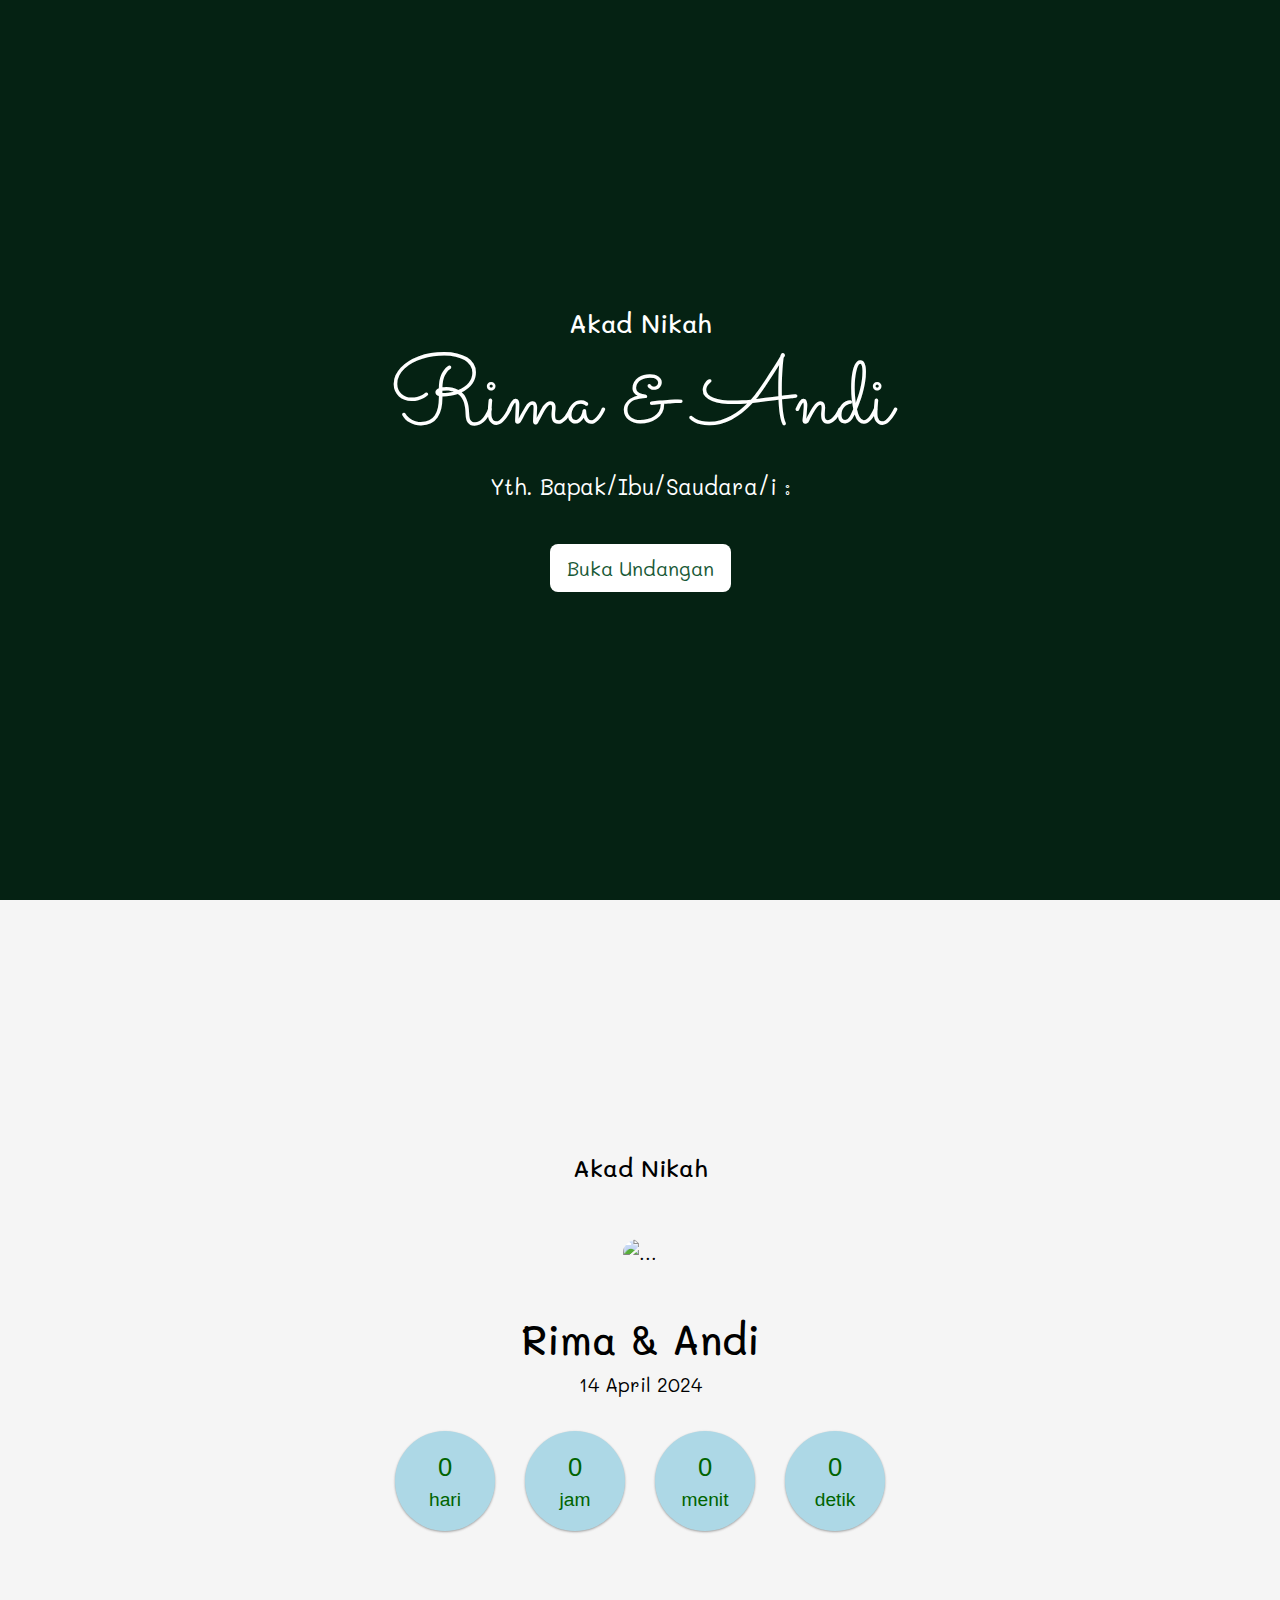
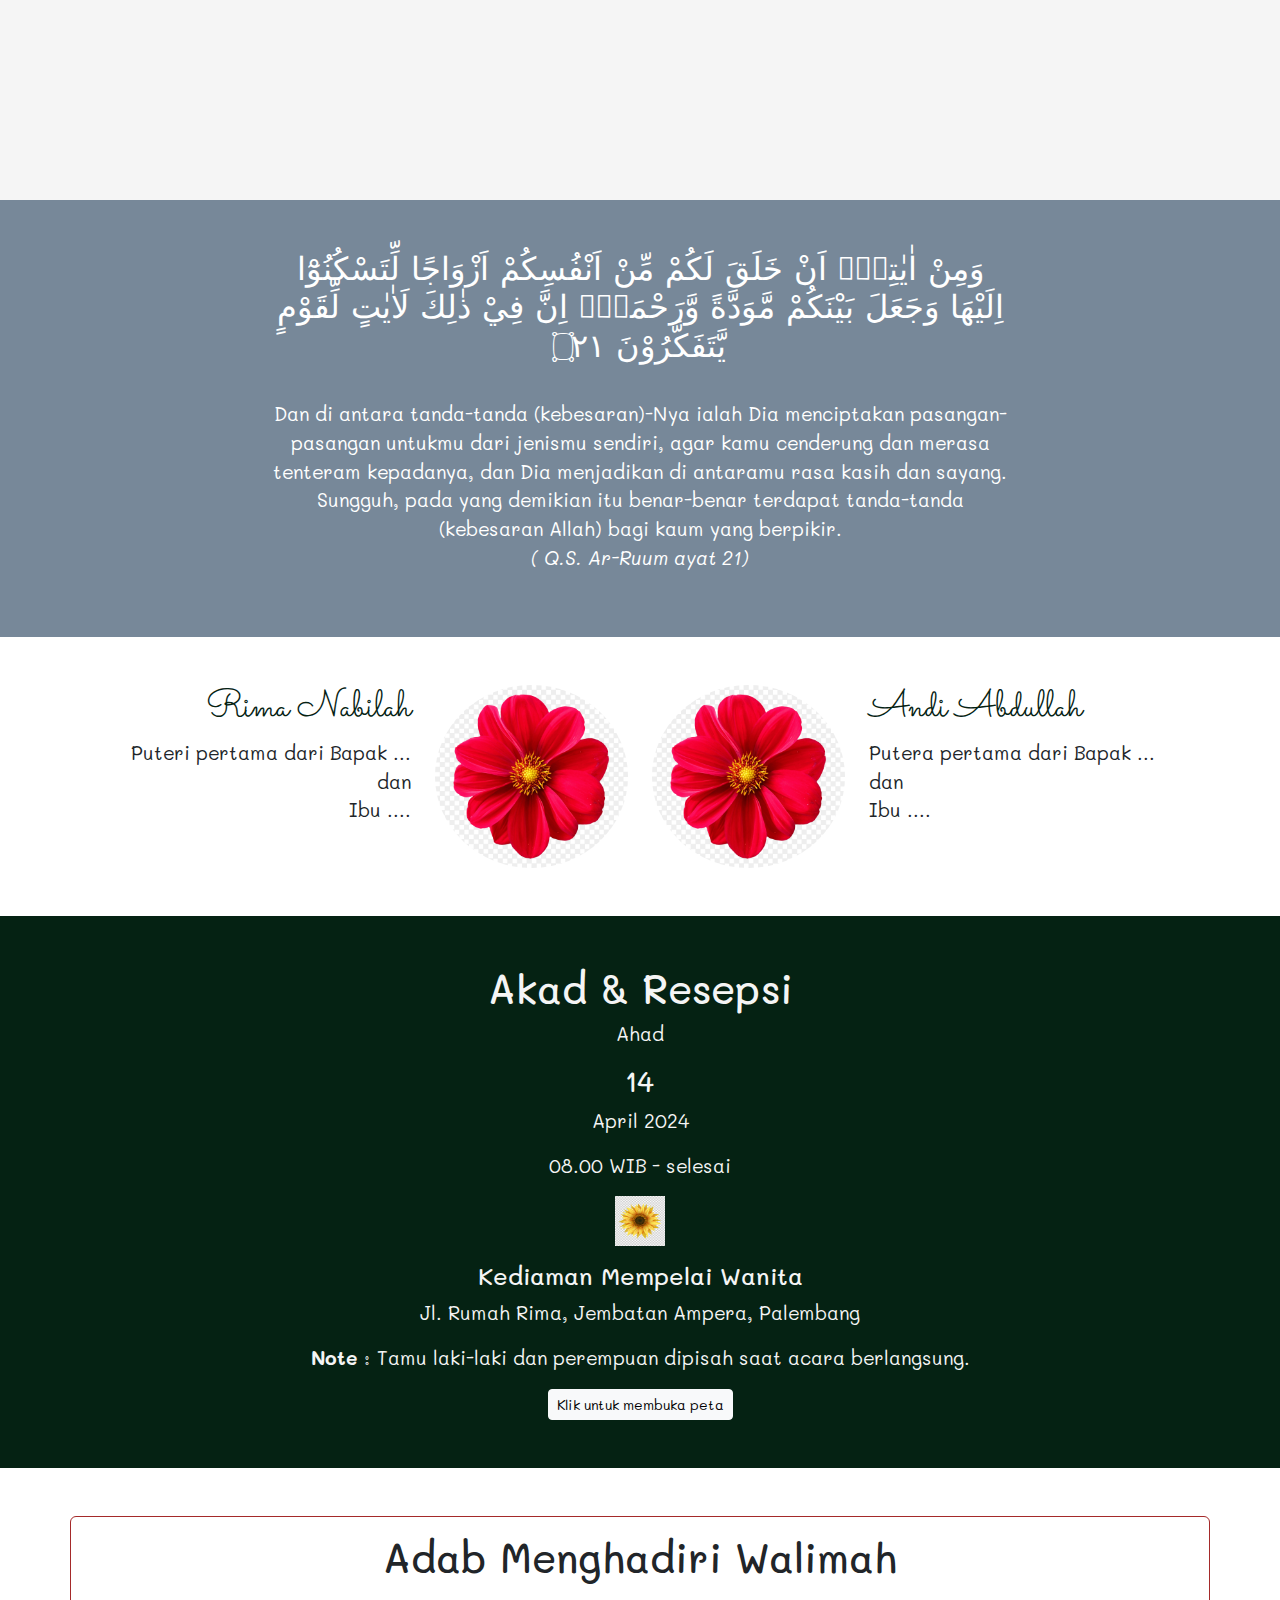
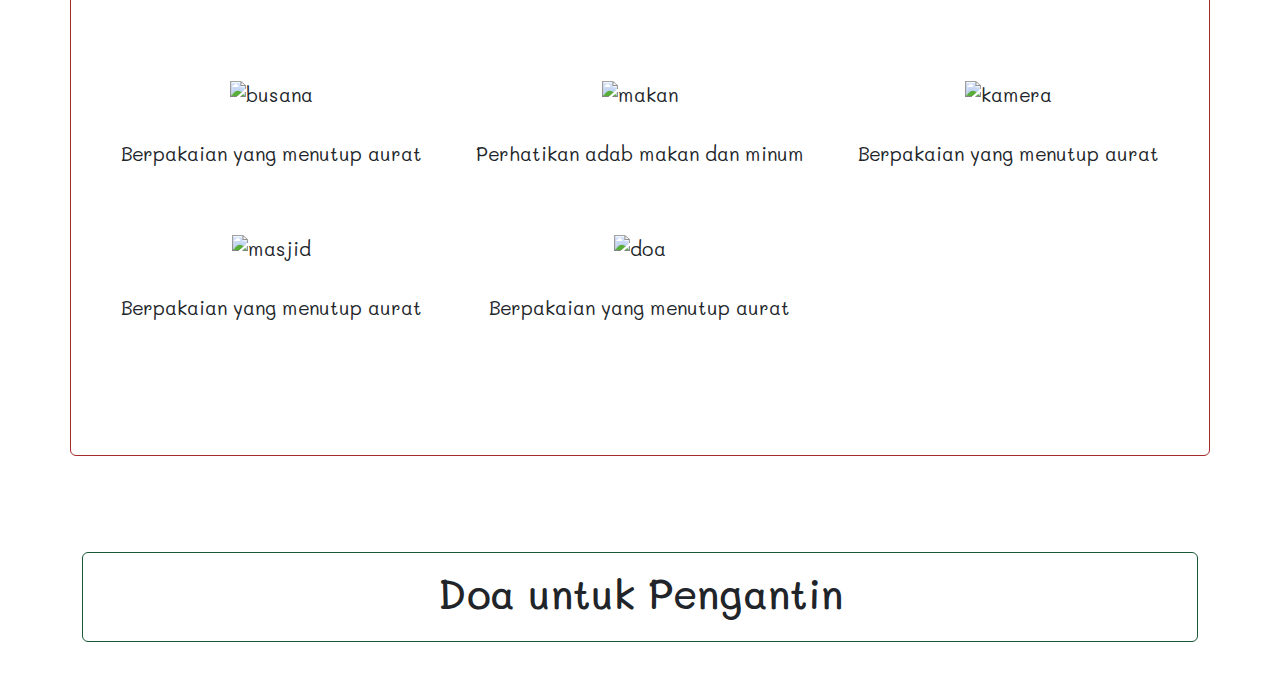
==== white/index.html @ 4a7c917d "add white" ====
<!DOCTYPE html>
<html lang="en">
  <head>
    <meta charset="utf-8" />
    <meta name="viewport" content="width=device-width, initial-scale=1" />
    <title>Akad Rima & Andi</title>
    <link href="https://cdn.jsdelivr.net/npm/bootstrap@5.3.3/dist/css/bootstrap.min.css" rel="stylesheet" integrity="sha384-QWTKZyjpPEjISv5WaRU9OFeRpok6YctnYmDr5pNlyT2bRjXh0JMhjY6hW+ALEwIH" crossorigin="anonymous" />
    <link rel="preconnect" href="https://fonts.googleapis.com" />
    <link rel="preconnect" href="https://fonts.gstatic.com" crossorigin />
    <link
      href="https://fonts.googleapis.com/css2?family=Amiri:ital,wght@0,400;0,700;1,400;1,700&family=Mali:ital,wght@0,200;0,300;0,400;0,500;0,600;0,700;1,200;1,300;1,400;1,500;1,600;1,700&family=Sacramento&family=UnifrakturMaguntia&display=swap"
      rel="stylesheet"
    />
    <link rel="stylesheet" href="countdown/simplyCountdown.theme.default.css" />
    <script src="countdown/simplyCountdown.min.js"></script>
    <!-- Boostrap Icon -->
    <link rel="stylesheet" href="https://cdn.jsdelivr.net/npm/bootstrap-icons@1.11.3/font/bootstrap-icons.min.css" />
    <link rel="stylesheet" href="style.css" />
  </head>

  <body>
    <section id="hero" class="hero w-100 h-100 p-3 mx-auto text-center d-flex justify-content-center align-items-center text-white">
      <main>
        <h4>Akad Nikah</h4>
        <h1>Rima & Andi</h1>
        <p>Yth. Bapak/Ibu/Saudara/i :</p>
        <h5 id="to"></h5>
        <a href="#" class="btn btn-lg mt-4">Buka Undangan</a>
      </main>
    </section>

    <section id="satu" class="satu w-100 h-100 p-3 mx-auto text-center d-flex justify-content-center align-items-center text-black">
      <main>
        <h4>Akad Nikah</h4>
        <img class="img-fluid rounded-circle mt-5 mb-5" src="https://dummyimage.com/150x150/6c757d/dee2e6.jpg" alt="..." />
        <h1>Rima & Andi</h1>
        <p>14 April 2024</p>
        <div class="simply-countdown"></div>
      </main>
    </section>

    <section id="dua" class="dua">
      <div class="container">
        <div class="row justify-content-center">
          <div class="col-md-8 mt-5 mb-5 text-center">
            <h2>
              وَمِنْ اٰيٰتِهٖٓ اَنْ خَلَقَ لَكُمْ مِّنْ اَنْفُسِكُمْ اَزْوَاجًا لِّتَسْكُنُوْٓا اِلَيْهَا وَجَعَلَ بَيْنَكُمْ مَّوَدَّةً وَّرَحْمَةًۗ اِنَّ فِيْ ذٰلِكَ لَاٰيٰتٍ لِّقَوْمٍ يَّتَفَكَّرُوْنَ ۝٢١
            </h2>
            <br />
            <p>
              Dan di antara tanda-tanda (kebesaran)-Nya ialah Dia menciptakan pasangan-pasangan untukmu dari jenismu sendiri, agar kamu cenderung dan merasa tenteram kepadanya, dan Dia menjadikan di antaramu rasa kasih dan sayang. Sungguh,
              pada yang demikian itu benar-benar terdapat tanda-tanda (kebesaran Allah) bagi kaum yang berpikir.
              <br />
              <i>( Q.S. Ar-Ruum ayat 21)</i>
            </p>
          </div>
        </div>
      </div>
    </section>

    <section id="tiga" class="tiga">
      <div class="row couple mt-5 mb-5">
        <div class="col-lg-6">
          <div class="row">
            <div class="col-8 text-end">
              <h3>Rima Nabilah</h3>
              <p>
                Puteri pertama dari Bapak ... <br />
                dan <br />
                Ibu ....
              </p>
            </div>
            <div class="col-4">
              <!-- ukuran foto 400x400px -->
              <img src="assets/Rima.png" alt="Rima" class="img-responsive rounded-circle" width="50px" />
            </div>
          </div>
        </div>
        <!-- <span class="heart"><i class="bi bi-suit-heart-fill"></i></span> -->
        <div class="col-lg-6">
          <div class="row">
            <div class="col-4">
              <!-- ukuran foto 400x400px -->
              <img src="assets/Rima.png" alt="Rima" class="img-responsive rounded-circle" width="50px" />
            </div>
            <div class="col-8">
              <h3>Andi Abdullah</h3>
              <p>
                Putera pertama dari Bapak ... <br />
                dan <br />
                Ibu ....
              </p>
            </div>
          </div>
        </div>
      </div>
    </section>

    <section id="empat" class="empat">
      <div class="container">
        <div class="row justify-content-center">
          <div class="col-md-8 col-10 text-center mt-5 mb-5">
            <h1>Akad & Resepsi</h1>
            <p>Ahad</p>
            <h3>14</h3>
            <p>April 2024</p>
            <p>08.00 WIB - selesai</p>
            <div class="mt-3 mb-3">
              <img src="assets/Andi.jpeg" alt="" width="50px" height="50px" />
            </div>
            <h4>Kediaman Mempelai Wanita</h4>
            <p>Jl. Rumah Rima, Jembatan Ampera, Palembang</p>
            <p id="note"><b>Note</b> : Tamu laki-laki dan perempuan dipisah saat acara berlangsung.</p>
            <a
              href="https://www.google.com/maps/place/Jemb.+Ampera,+Kota+Palembang,+Sumatera+Selatan/@-2.991774,104.7637565,18z/data=!4m6!3m5!1s0x2e3b76034b851401:0x9b68f8209694f926!8m2!3d-2.9917158!4d104.7635411!16s%2Fm%2F0g55qq2?source=lnms"
              target="_blank"
              class="btn btn-light btn-sm"
              >Klik untuk membuka peta</a
            >
          </div>
        </div>
      </div>
    </section>

    <section id="lima" class="lima">
      <div class="container">
        <div class="row justify-content-center">
          <div class="card text-center mt-5 mb-5">
            <div class="card-body">
              <h1 class="card-title">Adab Menghadiri Walimah</h1>
              <div id="adab" class="adab row">
                <div class="busana col-lg-4">
                  <img src="https://diinvait.com/wp-content/uploads/2022/01/icon-busana1.png" alt="busana" />
                  <p>Berpakaian yang menutup aurat</p>
                </div>
                <div class="makan col-lg-4">
                  <img src="https://diinvait.com/wp-content/uploads/2022/01/icon-makan1.png" alt="makan" />
                  <p>Perhatikan adab makan dan minum</p>
                </div>
                <div class="kamera col-lg-4">
                  <img src="https://diinvait.com/wp-content/uploads/2022/01/icon-kamera1.png" alt="kamera" />
                  <p>Berpakaian yang menutup aurat</p>
                </div>
                <div class="masjid col-lg-4">
                  <img src="https://diinvait.com/wp-content/uploads/2022/01/icon-masjid1.png" alt="masjid" />
                  <p>Berpakaian yang menutup aurat</p>
                </div>
                <div class="doa col-lg-4">
                  <img src="https://diinvait.com/wp-content/uploads/2022/01/icon-doa1.png" alt="doa" />
                  <p>Berpakaian yang menutup aurat</p>
                </div>
              </div>
            </div>
          </div>
        </div>
      </div>
    </section>

    <section id="enam" class="enam">
      <div class="container">
        <div class="container">
          <div class="row justify-content-center">
            <div class="card text-center mt-5 mb-5">
              <div class="card-body">
                <h1 class="card-title">Doa untuk Pengantin</h1>
                
                </div>
              </div>
            </div>
          </div>
        </div>
      </div>
    </section>

    <script src="https://cdn.jsdelivr.net/npm/bootstrap@5.3.3/dist/js/bootstrap.bundle.min.js" integrity="sha384-YvpcrYf0tY3lHB60NNkmXc5s9fDVZLESaAA55NDzOxhy9GkcIdslK1eN7N6jIeHz" crossorigin="anonymous"></script>
    <script>
      simplyCountdown(".simply-countdown", {
        year: 2024, // required
        month: 4, // required
        day: 14, // required
        hours: 8, // Default is 0 [0-23] integer
        minutes: 0, // Default is 0 [0-59] integer
        seconds: 0, // Default is 0 [0-59] integer
        words: {
          //words displayed into the countdown
          days: { singular: " hari", plural: "hari" },
          hours: { singular: " jam", plural: "jam" },
          minutes: { singular: " menit", plural: "menit" },
          seconds: { singular: " detik", plural: "detik" },
        },
      });
    </script>
    <script src="scripts.js"></script>
  </body>
</html>
---- white/countdown/simplyCountdown.theme.default.css ----
.simply-countdown {
  overflow: hidden;
  display: table;
  font-family: "Arial", sans-serif;
  margin: auto;
}
.simply-countdown > .simply-section {
  width: 50px;
  height: 50px;
  padding: 50px;
  display: flex;
  align-items: center;
  justify-content: center;
  float: left;
  margin: 15px;
  background: lightblue;
  box-shadow: 0 1px 3px rgba(0, 0, 0, 0.12), 0 1px 2px rgba(0, 0, 0, 0.24);
  border-radius: 50%;
}
.simply-countdown > .simply-section .simply-amount,
.simply-countdown > .simply-section .simply-word {
  display: block;
  text-align: center;
  color: darkgreen;
}

.simply-countdown > .simply-section .simply-amount {
  font-size: 1.6rem;
}
---- white/style.css ----
:root {
  --white: #fff;
  --green: #195936;
  --semi-black: #052213;
  --shadow: 0 2px 2px rgb(0, 0, 0/0.5);
}

body {
  font-size: 1.2rem;
  font-family: "Mali", sans-serif;
}

.hero {
  min-height: 100vh;
  background-color: var(--semi-black);
}

.hero h4 {
  font-size: 1.6rem;
}

.hero h1 {
  font-family: "Sacramento", cursive;
  font-size: 6rem;
}

.hero p {
  font-size: 1.4rem;
}

.hero a {
  color: var(--green);
  background-color: white;
}

.hero a:hover {
  background-color: var(--green);
  color: white;
}

/* section */

.satu {
  min-height: 100vh;
  background-color: whitesmoke;
}

.dua {
  background-image: none;
  background-color: lightslategray;
  color: var(--white);
}

.tiga .couple {
  margin-top: 100px;
}

.tiga h3 {
  font-family: "Sacramento";
  font-size: 2.4rem;
  color: #052213;
}

.tiga .couple img {
  width: 100%;
}

.tiga .heart {
  width: 50px;
  height: 50px;
  display: flex;
}

.tiga .heart i {
  margin: auto;
}

.empat {
  background-color: #052213;
  color: whitesmoke;
}

.lima .card {
  border: 1px solid brown;
}

.lima .adab {
  font-size: 1.2rem;
  margin-top: 50px;
  margin-bottom: 100px;
}
.lima img {
  width: 100px;
  margin-top: 50px;
  margin-bottom: 30px;
}

.enam .card {
  border: 1px solid var(--green);
}
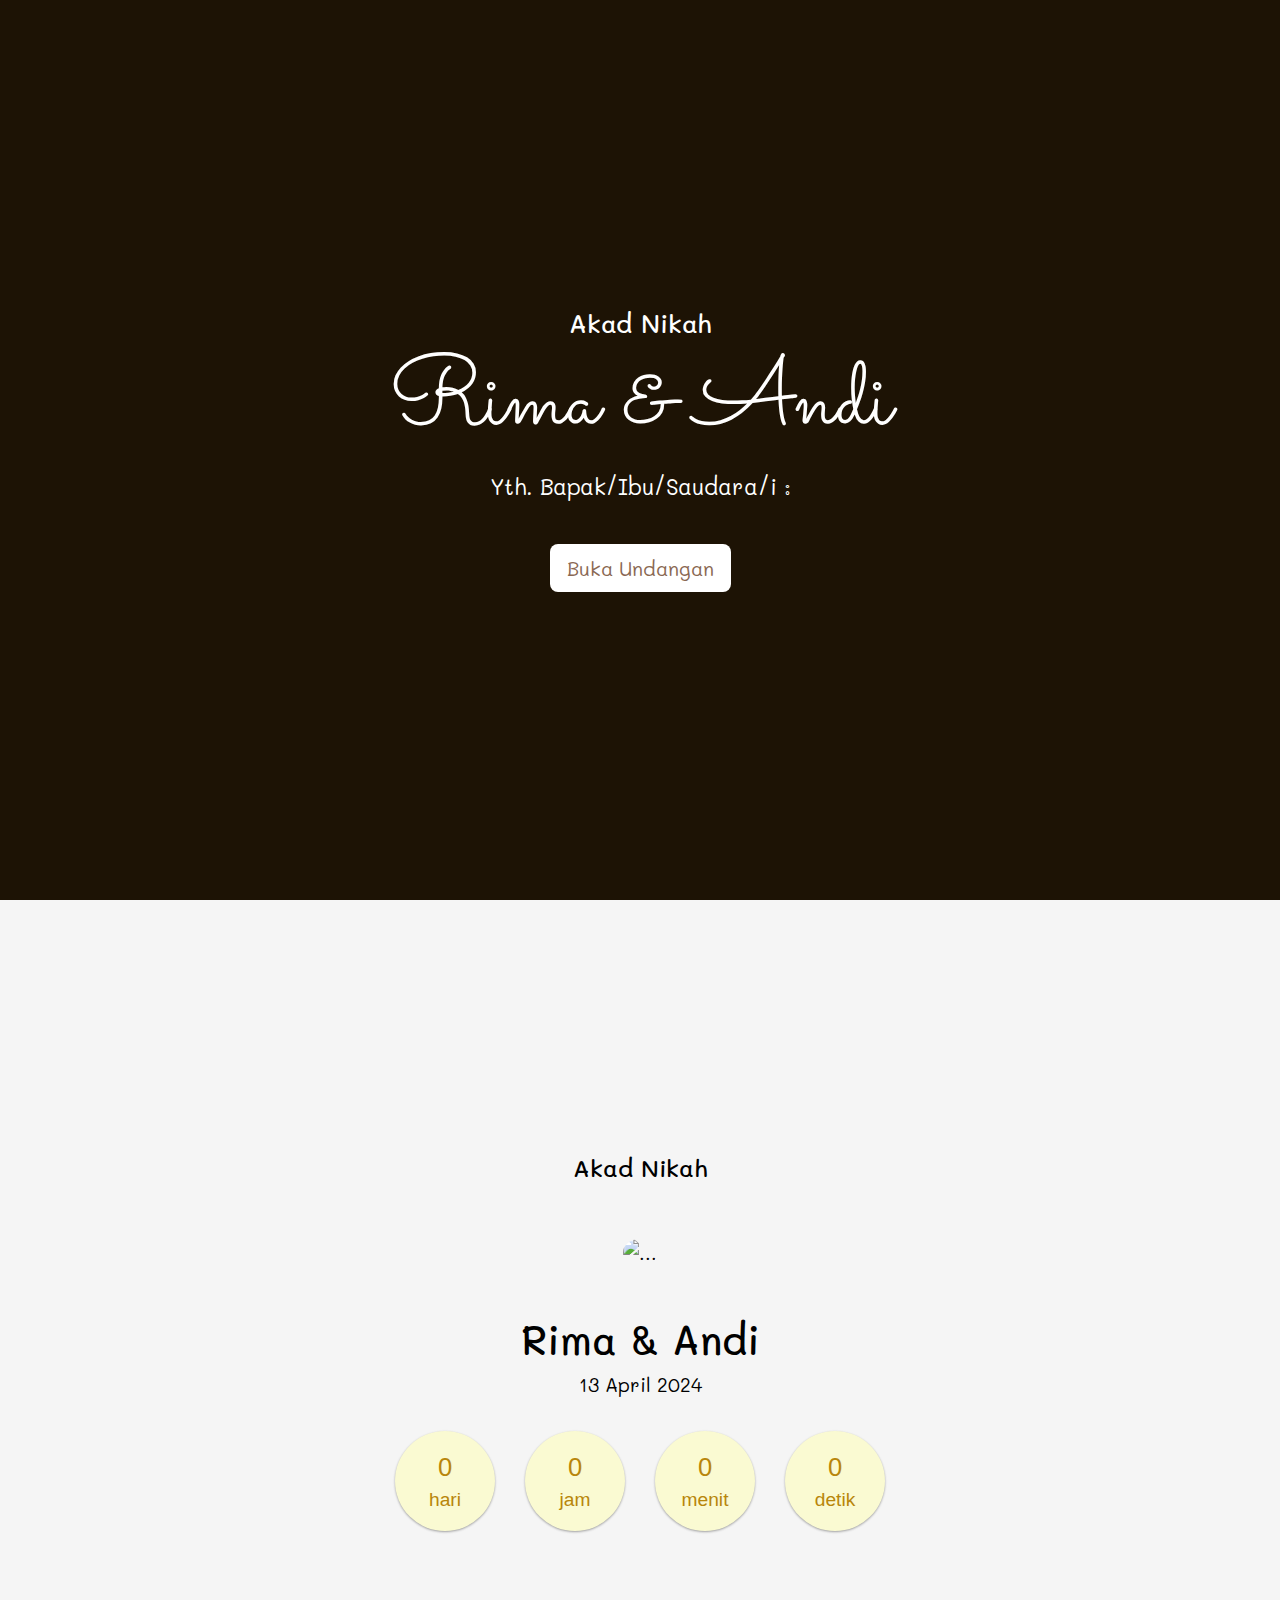
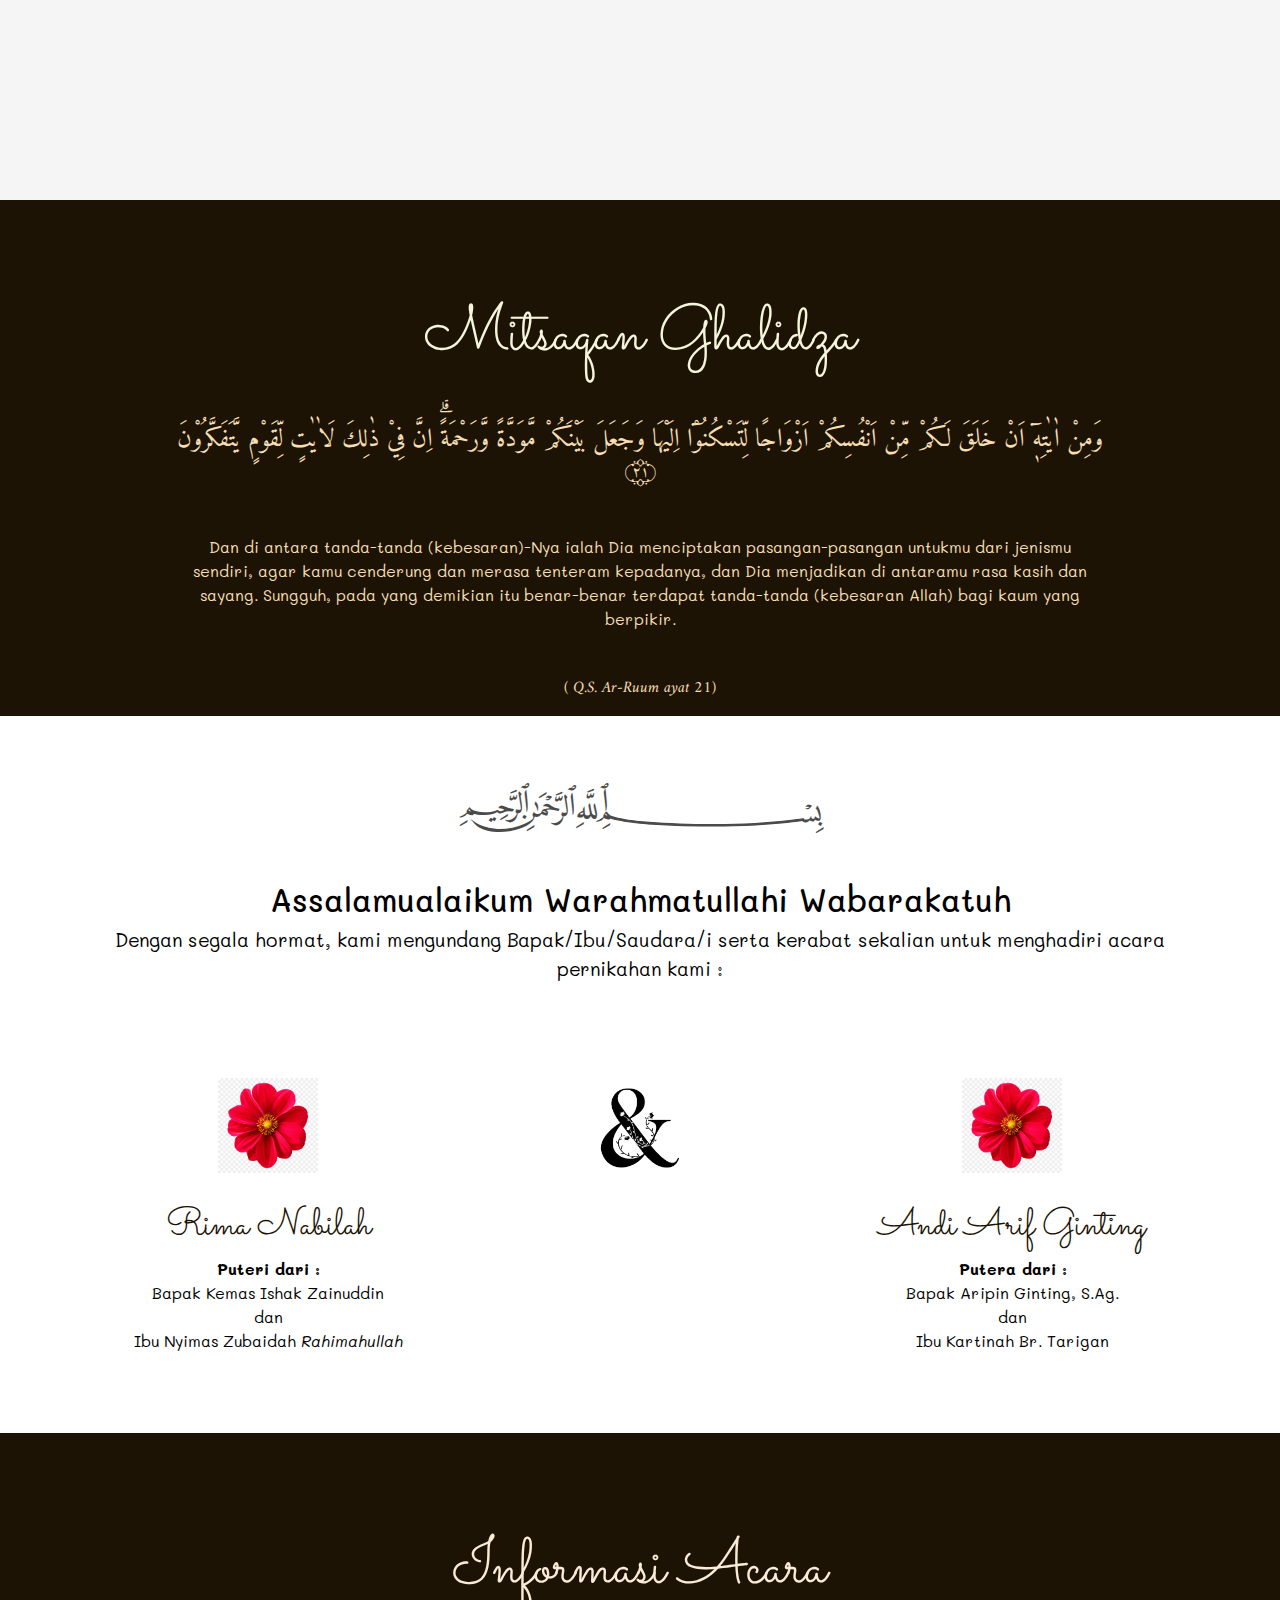
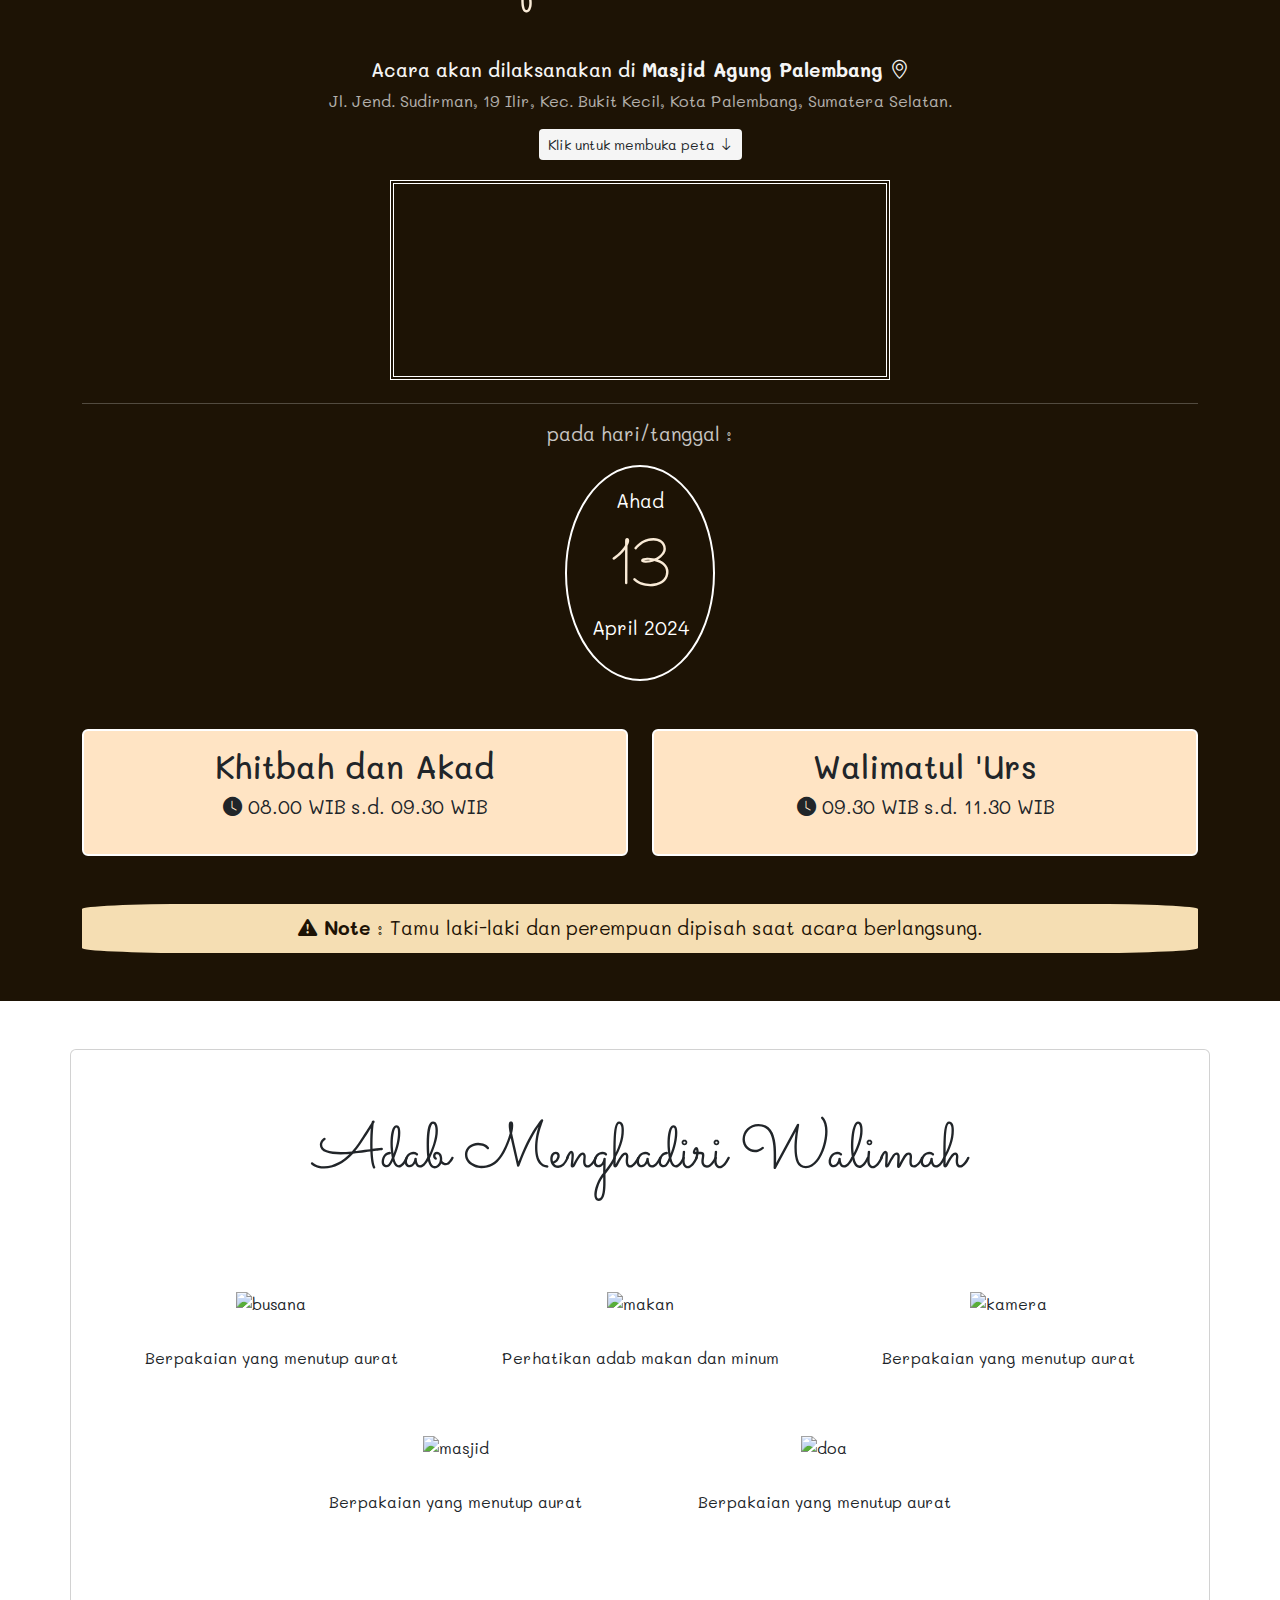
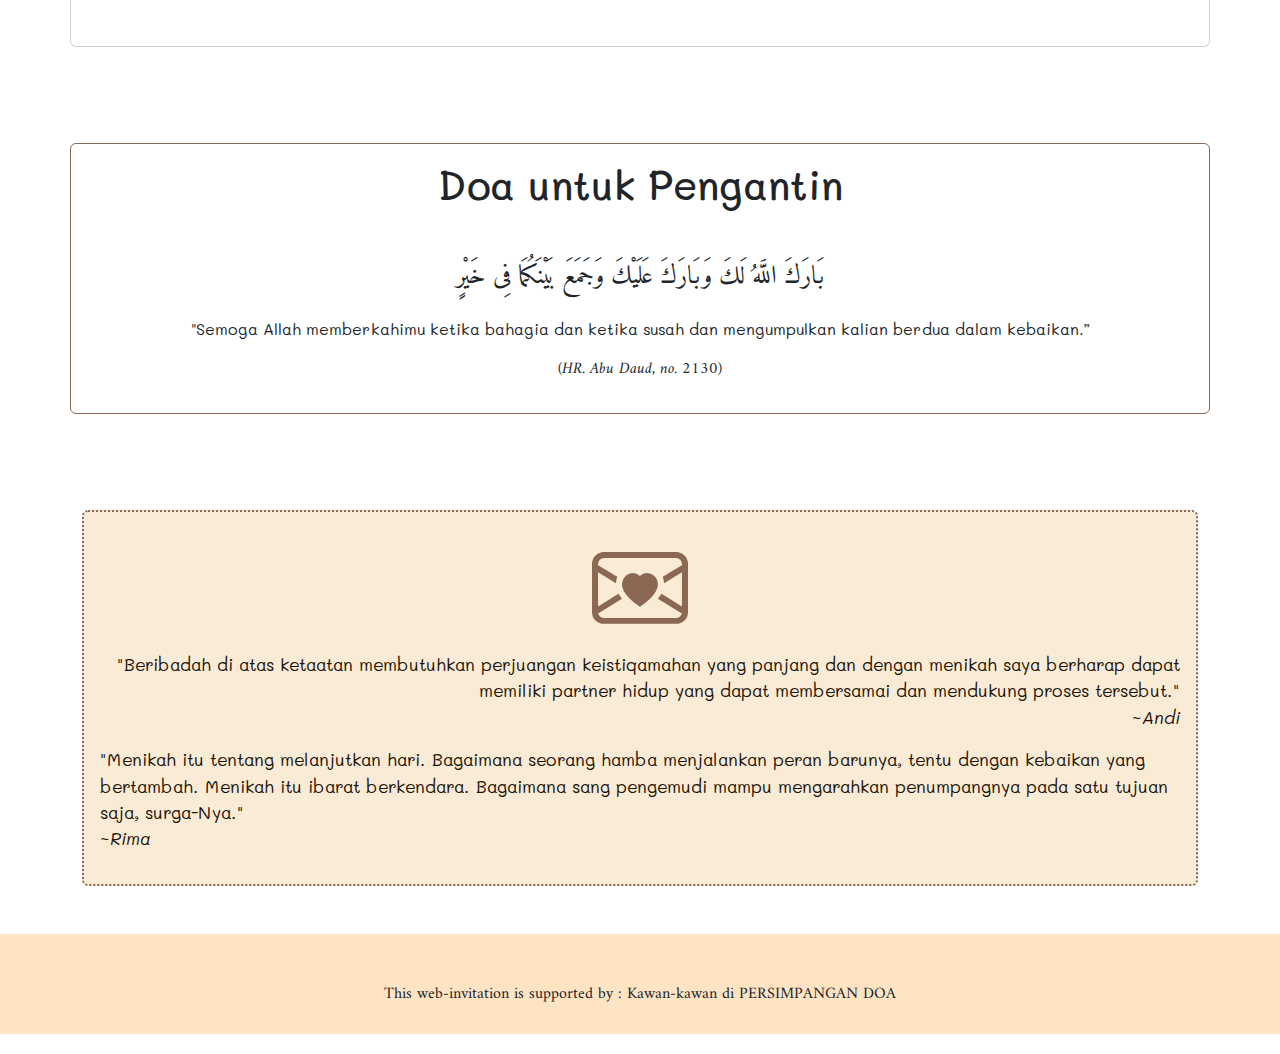
==== commit fbaa9503: "update folder white" ====
--- a/white/index.html
+++ b/white/index.html
@@ -25,7 +25,7 @@
         <h1>Rima & Andi</h1>
         <p>Yth. Bapak/Ibu/Saudara/i :</p>
         <h5 id="to"></h5>
-        <a href="#" class="btn btn-lg mt-4">Buka Undangan</a>
+        <a onclick="display:none;" class="btn btn-lg mt-4">Buka Undangan</a>
       </main>
     </section>
 
@@ -34,7 +34,7 @@
         <h4>Akad Nikah</h4>
         <img class="img-fluid rounded-circle mt-5 mb-5" src="https://dummyimage.com/150x150/6c757d/dee2e6.jpg" alt="..." />
         <h1>Rima & Andi</h1>
-        <p>14 April 2024</p>
+        <p>13 April 2024</p>
         <div class="simply-countdown"></div>
       </main>
     </section>
@@ -42,54 +42,54 @@
     <section id="dua" class="dua">
       <div class="container">
         <div class="row justify-content-center">
-          <div class="col-md-8 mt-5 mb-5 text-center">
-            <h2>
+          <div class="col-md-10 text-center mt-5">
+            <h1>Mitsaqan Ghalidza</h1>
+            <h2 class="arab">
               وَمِنْ اٰيٰتِهٖٓ اَنْ خَلَقَ لَكُمْ مِّنْ اَنْفُسِكُمْ اَزْوَاجًا لِّتَسْكُنُوْٓا اِلَيْهَا وَجَعَلَ بَيْنَكُمْ مَّوَدَّةً وَّرَحْمَةًۗ اِنَّ فِيْ ذٰلِكَ لَاٰيٰتٍ لِّقَوْمٍ يَّتَفَكَّرُوْنَ ۝٢١
             </h2>
             <br />
-            <p>
+            <p class="arti">
               Dan di antara tanda-tanda (kebesaran)-Nya ialah Dia menciptakan pasangan-pasangan untukmu dari jenismu sendiri, agar kamu cenderung dan merasa tenteram kepadanya, dan Dia menjadikan di antaramu rasa kasih dan sayang. Sungguh,
               pada yang demikian itu benar-benar terdapat tanda-tanda (kebesaran Allah) bagi kaum yang berpikir.
+            </p>
               <br />
-              <i>( Q.S. Ar-Ruum ayat 21)</i>
-            </p>
-          </div>
-        </div>
-      </div>
-    </section>
-
-    <section id="tiga" class="tiga">
-      <div class="row couple mt-5 mb-5">
-        <div class="col-lg-6">
-          <div class="row">
-            <div class="col-8 text-end">
-              <h3>Rima Nabilah</h3>
-              <p>
-                Puteri pertama dari Bapak ... <br />
-                dan <br />
-                Ibu ....
-              </p>
-            </div>
-            <div class="col-4">
-              <!-- ukuran foto 400x400px -->
-              <img src="assets/Rima.png" alt="Rima" class="img-responsive rounded-circle" width="50px" />
-            </div>
-          </div>
-        </div>
-        <!-- <span class="heart"><i class="bi bi-suit-heart-fill"></i></span> -->
-        <div class="col-lg-6">
-          <div class="row">
-            <div class="col-4">
-              <!-- ukuran foto 400x400px -->
-              <img src="assets/Rima.png" alt="Rima" class="img-responsive rounded-circle" width="50px" />
-            </div>
-            <div class="col-8">
-              <h3>Andi Abdullah</h3>
-              <p>
-                Putera pertama dari Bapak ... <br />
-                dan <br />
-                Ibu ....
-              </p>
+              <p class="ref">( Q.S. Ar-Ruum ayat 21)</p>
+          </div>
+        </div>
+      </div>
+    </section>
+
+    <section id="tiga" class="tiga w-100 h-100 p-3 mx-auto text-center d-flex justify-content-center align-items-center text-black">
+      <div class="container">
+        <div class="row justify-content-center">
+          <div class="col-md-12 col-10">
+            <div class="bismillah">
+              ﷽
+            </div>
+            <h2>Assalamualaikum Warahmatullahi Wabarakatuh</h2>
+            <p>Dengan segala hormat, kami mengundang Bapak/Ibu/Saudara/i serta kerabat sekalian untuk menghadiri acara pernikahan kami : </p>
+
+          </div>
+        <div class="row couple mt-5 mb-5 text-center">
+              <div class="col-md-4 col-12">
+                <img src="assets/Rima.png" alt="Rima" class="img-responsive" />
+                <!-- ukuran foto 400x400px -->
+                <h3>Rima Nabilah</h3>
+                <p class="parents">
+                  <b>Puteri dari :</b><br> Bapak Kemas Ishak Zainuddin <br /> dan <br /> Ibu Nyimas Zubaidah <i>Rahimahullah</i>
+                </p>
+              </div>
+              <div class="col-md-4 col-12">
+                <img src="assets/and.png" alt="">
+              </div>
+              <div class="col-md-4 col-12">
+                <!-- ukuran foto 400x400px -->
+                <img src="assets/Rima.png" alt="Rima" class="img-responsive" />
+                <h3>Andi Arif Ginting</h3>
+                <p class="parents"> 
+                  <b>Putera dari : </b><br> Bapak Aripin Ginting, S.Ag. <br /> dan <br /> Ibu Kartinah Br. Tarigan
+                </p>
+              </div>
             </div>
           </div>
         </div>
@@ -99,26 +99,57 @@
     <section id="empat" class="empat">
       <div class="container">
         <div class="row justify-content-center">
-          <div class="col-md-8 col-10 text-center mt-5 mb-5">
-            <h1>Akad & Resepsi</h1>
-            <p>Ahad</p>
-            <h3>14</h3>
-            <p>April 2024</p>
-            <p>08.00 WIB - selesai</p>
-            <div class="mt-3 mb-3">
-              <img src="assets/Andi.jpeg" alt="" width="50px" height="50px" />
-            </div>
-            <h4>Kediaman Mempelai Wanita</h4>
-            <p>Jl. Rumah Rima, Jembatan Ampera, Palembang</p>
-            <p id="note"><b>Note</b> : Tamu laki-laki dan perempuan dipisah saat acara berlangsung.</p>
-            <a
-              href="https://www.google.com/maps/place/Jemb.+Ampera,+Kota+Palembang,+Sumatera+Selatan/@-2.991774,104.7637565,18z/data=!4m6!3m5!1s0x2e3b76034b851401:0x9b68f8209694f926!8m2!3d-2.9917158!4d104.7635411!16s%2Fm%2F0g55qq2?source=lnms"
-              target="_blank"
-              class="btn btn-light btn-sm"
-              >Klik untuk membuka peta</a
-            >
-          </div>
-        </div>
+          <div class="col-lg-12 text-center mt-5 mb-5">
+            <h1>Informasi Acara</h1>
+            <div class="lokasi">
+              <h4>Acara akan dilaksanakan di <b>Masjid Agung Palembang <i class="bi bi-geo-alt"></i></b></h4> 
+              <p>Jl. Jend. Sudirman, 19 Ilir, Kec. Bukit Kecil, Kota Palembang, Sumatera Selatan.</p>
+              <a class="peta btn btn-lg btn-sm" href="https://maps.app.goo.gl/AGxLTs2eFuNPoToR8" target="_blank">Klik untuk membuka peta <i class="bi bi-arrow-down"></i></a>
+              <br>
+              <div class="col-md-12 col-12">
+                <iframe class="maps" src="https://www.google.com/maps/embed?pb=!1m18!1m12!1m3!1d3984.3943598005585!2d104.7576280749705!3d-2.98791709698815!2m3!1f0!2f0!3f0!3m2!1i1024!2i768!4f13.1!3m3!1m2!1s0x2e3b763fffffffff%3A0x8a4c35280f8447f5!2sMasjid%20Agung%20Sultan%20Mahmud%20Badaruddin%20Jayo%20Wikramo!5e0!3m2!1sid!2sid!4v1710315308912!5m2!1sid!2sid" width="500" height="200" allowfullscreen="" loading="lazy" referrerpolicy="no-referrer-when-downgrade"></iframe>  
+                
+              </div>
+            </div>
+            
+           <hr class="divider">
+
+            <p style="opacity: 0.8;">pada hari/tanggal : </p>
+            <div class="tgl mx-auto align-items-center">
+              <p>Ahad</p>
+              <h1>13</h1>
+              <p>April 2024</p>
+            </div>
+
+            <!-- jam acara -->
+            <div class="row">
+              <div class="col-md-6 col-12">
+                <div class="card text-center mt-5 mb-5">
+                 <div class="card-body">
+                   <h2 class="card-title">Khitbah dan Akad</h2>
+                   <p><i class="bi bi-clock-fill"></i> 08.00 WIB s.d. 09.30 WIB</p>
+                   </div>
+                 </div>
+              </div>
+              <div class="col-md-6 col-12">
+                <div class="card text-center mt-5 mb-5">
+                 <div class="card-body">
+                   <h2 class="card-title">Walimatul 'Urs</h2>
+                  <p><i class="bi bi-clock-fill"></i> 09.30 WIB s.d. 11.30 WIB</p>
+                   </div>
+                 </div>
+              </div>
+            </div>
+            
+            <div id="note" class="note"><i class="bi bi-exclamation-triangle-fill"></i><b> Note</b> : Tamu laki-laki dan perempuan dipisah saat acara berlangsung.</div>
+          </div>
+        </div>
+      </div>
+    </section>
+
+    <section id="syiar" class="syiar">
+      <div class="container">
+
       </div>
     </section>
 
@@ -128,7 +159,7 @@
           <div class="card text-center mt-5 mb-5">
             <div class="card-body">
               <h1 class="card-title">Adab Menghadiri Walimah</h1>
-              <div id="adab" class="adab row">
+              <div id="adab" class="adab row justify-content-center">
                 <div class="busana col-lg-4">
                   <img src="https://diinvait.com/wp-content/uploads/2022/01/icon-busana1.png" alt="busana" />
                   <p>Berpakaian yang menutup aurat</p>
@@ -157,27 +188,47 @@
     </section>
 
     <section id="enam" class="enam">
-      <div class="container">
         <div class="container">
           <div class="row justify-content-center">
             <div class="card text-center mt-5 mb-5">
               <div class="card-body">
                 <h1 class="card-title">Doa untuk Pengantin</h1>
-                
-                </div>
-              </div>
-            </div>
-          </div>
-        </div>
-      </div>
-    </section>
-
+                <p class="arab">بَارَكَ اللَّهُ لَكَ وَبَارَكَ عَلَيْكَ وَجَمَعَ بَيْنَكُمَا فِى خَيْرٍ
+                </p>
+                <p class="arti">"Semoga Allah memberkahimu ketika bahagia dan ketika susah dan mengumpulkan kalian berdua dalam kebaikan.”</p>
+                <p class="ref">(HR. Abu Daud, no. 2130)</p>
+                </div>
+              </div>
+            </div>
+          </div>
+    </section>
+
+    <section id="end" class="end">
+      <div class="container">
+        <div class="card mt-5 mb-5">
+              <div class="card-body">
+                <h1 class="card-title text-center"><i class="bi bi-envelope-heart"></i></h1>
+                <p class="text-end">"Beribadah di atas ketaatan membutuhkan perjuangan keistiqamahan yang panjang dan dengan menikah saya berharap dapat memiliki partner hidup yang dapat membersamai dan mendukung proses tersebut." <br> ~<i>Andi</i></p>
+                <p>"Menikah itu tentang melanjutkan hari. Bagaimana seorang hamba menjalankan peran barunya, tentu dengan kebaikan yang bertambah. Menikah itu ibarat berkendara. Bagaimana sang pengemudi mampu mengarahkan penumpangnya pada satu tujuan saja, surga-Nya." <br> ~<i>Rima</i></p>
+            </div>
+          </div>
+      </div>
+
+    </section>
+    
+  </body>
+  <footer>
+    <div id="footer" class="footer">
+      <div class="p-5 mx-auto text-center d-flex justify-content-center align-items-center">
+        This web-invitation is supported by : Kawan-kawan di PERSIMPANGAN DOA
+      </div>
+    </div>
     <script src="https://cdn.jsdelivr.net/npm/bootstrap@5.3.3/dist/js/bootstrap.bundle.min.js" integrity="sha384-YvpcrYf0tY3lHB60NNkmXc5s9fDVZLESaAA55NDzOxhy9GkcIdslK1eN7N6jIeHz" crossorigin="anonymous"></script>
     <script>
       simplyCountdown(".simply-countdown", {
         year: 2024, // required
         month: 4, // required
-        day: 14, // required
+        day: 13, // required
         hours: 8, // Default is 0 [0-23] integer
         minutes: 0, // Default is 0 [0-59] integer
         seconds: 0, // Default is 0 [0-59] integer
@@ -191,5 +242,5 @@
       });
     </script>
     <script src="scripts.js"></script>
-  </body>
+  </footer>
 </html>
--- a/white/countdown/simplyCountdown.theme.default.css
+++ b/white/countdown/simplyCountdown.theme.default.css
@@ -13,7 +13,7 @@
   justify-content: center;
   float: left;
   margin: 15px;
-  background: lightblue;
+  background: lightgoldenrodyellow;
   box-shadow: 0 1px 3px rgba(0, 0, 0, 0.12), 0 1px 2px rgba(0, 0, 0, 0.24);
   border-radius: 50%;
 }
@@ -21,7 +21,7 @@
 .simply-countdown > .simply-section .simply-word {
   display: block;
   text-align: center;
-  color: darkgreen;
+  color: darkgoldenrod;
 }
 
 .simply-countdown > .simply-section .simply-amount {
--- a/white/style.css
+++ b/white/style.css
@@ -1,8 +1,8 @@
 :root {
-  --white: #fff;
-  --green: #195936;
-  --semi-black: #052213;
+  --brown: #8a6853;
+  --semi-black: #1d1305;
   --shadow: 0 2px 2px rgb(0, 0, 0/0.5);
+  --text-shadow: 0 0 10px white, 0 0 20px rgb(249, 193, 141), 0 0 30px rgb(196, 139, 17), 0 0 40px rgb(181, 83, 9), 0 0 50px #1d1305, 0 0 60px rgba(255, 187, 0, 0.777), 0 0 70px white;
 }
 
 body {
@@ -10,6 +10,24 @@
   font-family: "Mali", sans-serif;
 }
 
+.arab {
+  font-size: 1.6rem;
+  font-family: "Amiri";
+  margin-top: 50px;
+  margin-bottom: 20px;
+}
+
+.arti {
+  font-size: 1rem;
+  font-family: "Mali";
+}
+
+.ref {
+  font-size: 1rem;
+  font-family: "Amiri";
+  font-style: italic;
+}
+
 .hero {
   min-height: 100vh;
   background-color: var(--semi-black);
@@ -29,12 +47,12 @@
 }
 
 .hero a {
-  color: var(--green);
+  color: var(--brown);
   background-color: white;
 }
 
 .hero a:hover {
-  background-color: var(--green);
+  background-color: var(--brown);
   color: white;
 }
 
@@ -47,8 +65,15 @@
 
 .dua {
   background-image: none;
-  background-color: lightslategray;
-  color: var(--white);
+  background-color: var(--semi-black);
+  color: wheat;
+}
+
+.dua h1 {
+  font-family: "Sacramento";
+  font-size: 4rem;
+  color: beige;
+  margin: 50px;
 }
 
 .tiga .couple {
@@ -58,36 +83,96 @@
 .tiga h3 {
   font-family: "Sacramento";
   font-size: 2.4rem;
-  color: #052213;
+  color: var(--semi-black);
 }
 
 .tiga .couple img {
-  width: 100%;
-}
-
-.tiga .heart {
-  width: 50px;
-  height: 50px;
-  display: flex;
-}
-
-.tiga .heart i {
-  margin: auto;
+  width: 100px;
+  margin: 30px;
+}
+.tiga .bismillah {
+  font-family: "Amiri";
+  font-size: 2rem;
+  margin-top: 50px;
+  margin-bottom: 50px;
+  opacity: 0.7;
+}
+
+.tiga p {
+  font-size: 1.2rem;
+}
+
+.tiga .parents {
+  font-size: 1rem;
 }
 
 .empat {
-  background-color: #052213;
+  background-color: var(--semi-black);
   color: whitesmoke;
 }
 
-.lima .card {
-  border: 1px solid brown;
+.empat .note {
+  background-color: wheat !important;
+  color: var(--semi-black);
+  padding: 10px;
+  border-radius: 10%;
+}
+
+.empat .card {
+  background-color: bisque;
+  border: 2px solid white;
+}
+
+.empat .tgl {
+  border: 2px solid white !important;
+  color: white;
+  width: 150px;
+  padding: 20px;
+  border-radius: 50%;
+}
+
+.empat .tgl h1 {
+  margin: 5px;
+}
+
+.empat h1 {
+  font-family: "Sacramento";
+  font-size: 4rem;
+  margin: 50px;
+  color: antiquewhite;
+  /* text-shadow: var(--text-shadow); */
+}
+
+.empat .lokasi h4 {
+  font-size: 1.2rem;
+  color: whitesmoke;
+}
+
+.empat .lokasi p {
+  font-size: 1rem;
+  opacity: 0.7;
+}
+
+.empat .lokasi .peta {
+  background-color: whitesmoke;
+  margin-bottom: 20px;
+}
+
+.empat .lokasi iframe {
+  border: 4px double white;
+  /* box-shadow: 0 4px 8px 0 rgb(249, 247, 247), 0 6px 20px 0 rgb(246, 244, 244); */
 }
 
 .lima .adab {
-  font-size: 1.2rem;
+  font-size: 1rem;
   margin-top: 50px;
   margin-bottom: 100px;
+}
+
+.lima h1 {
+  font-family: "Sacramento";
+  font-size: 4rem;
+  margin: 50px;
 }
 .lima img {
   width: 100px;
@@ -96,5 +181,46 @@
 }
 
 .enam .card {
-  border: 1px solid var(--green);
-}
+  border: 1px solid var(--brown);
+}
+
+.end .card {
+  background-color: antiquewhite;
+  border: 2px dotted var(--brown);
+}
+
+.end h1 {
+  font-size: 6rem;
+  color: #8a6853;
+}
+
+.end p {
+  font-size: 1.1rem;
+  color: var(--semi-black);
+}
+
+.footer {
+  background-color: bisque;
+  height: 100px;
+  font-size: 1rem;
+  font-family: "Amiri", sans-serif;
+}
+
+/* Zoom-in Zoom-out*/
+
+/* Extra Large */
+/* @media (max-width: 1200px) {
+  .tiga .and {
+    transform: translateX(-50%) translateY(85px);
+  }
+} */
+
+/* laptop */
+@media (max-width: 992px) {
+  html {
+    font-size: 75%;
+  }
+  .simply-countdown > .simply-section {
+    padding: 70px;
+  }
+}
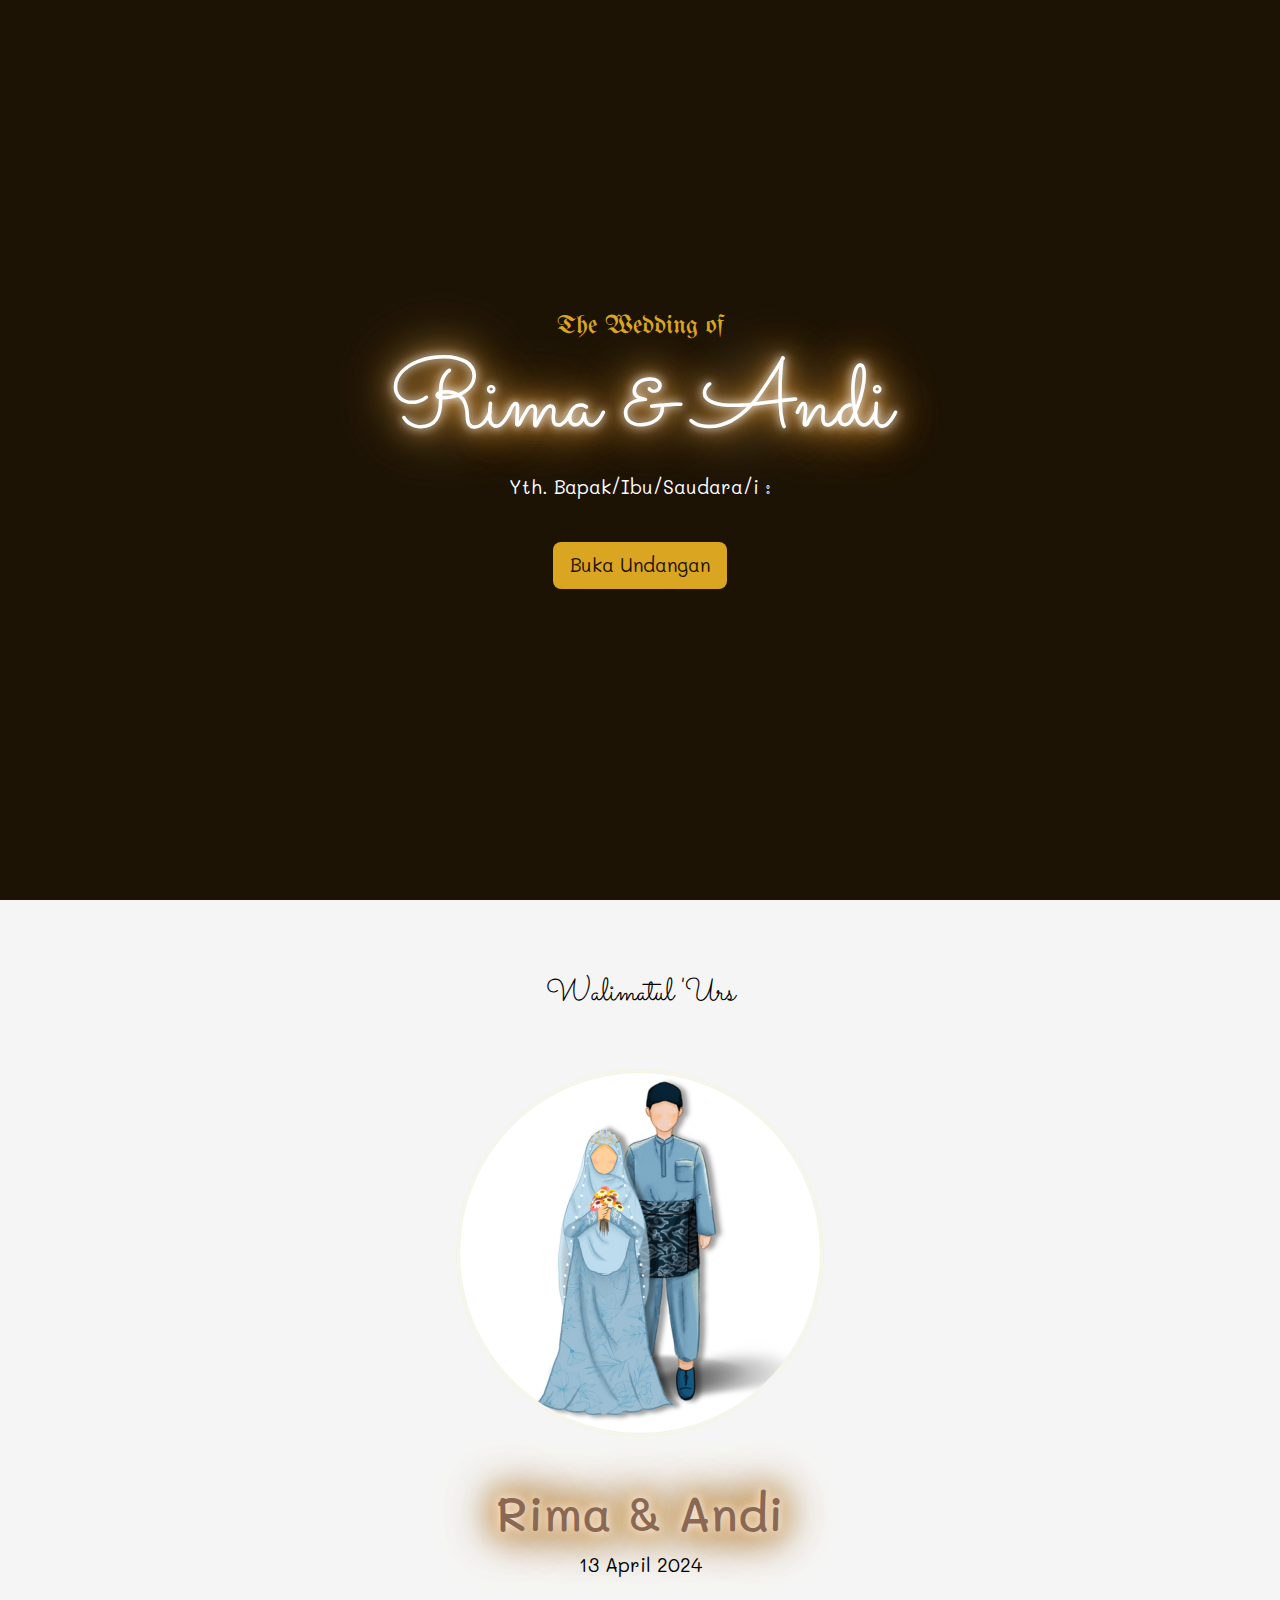
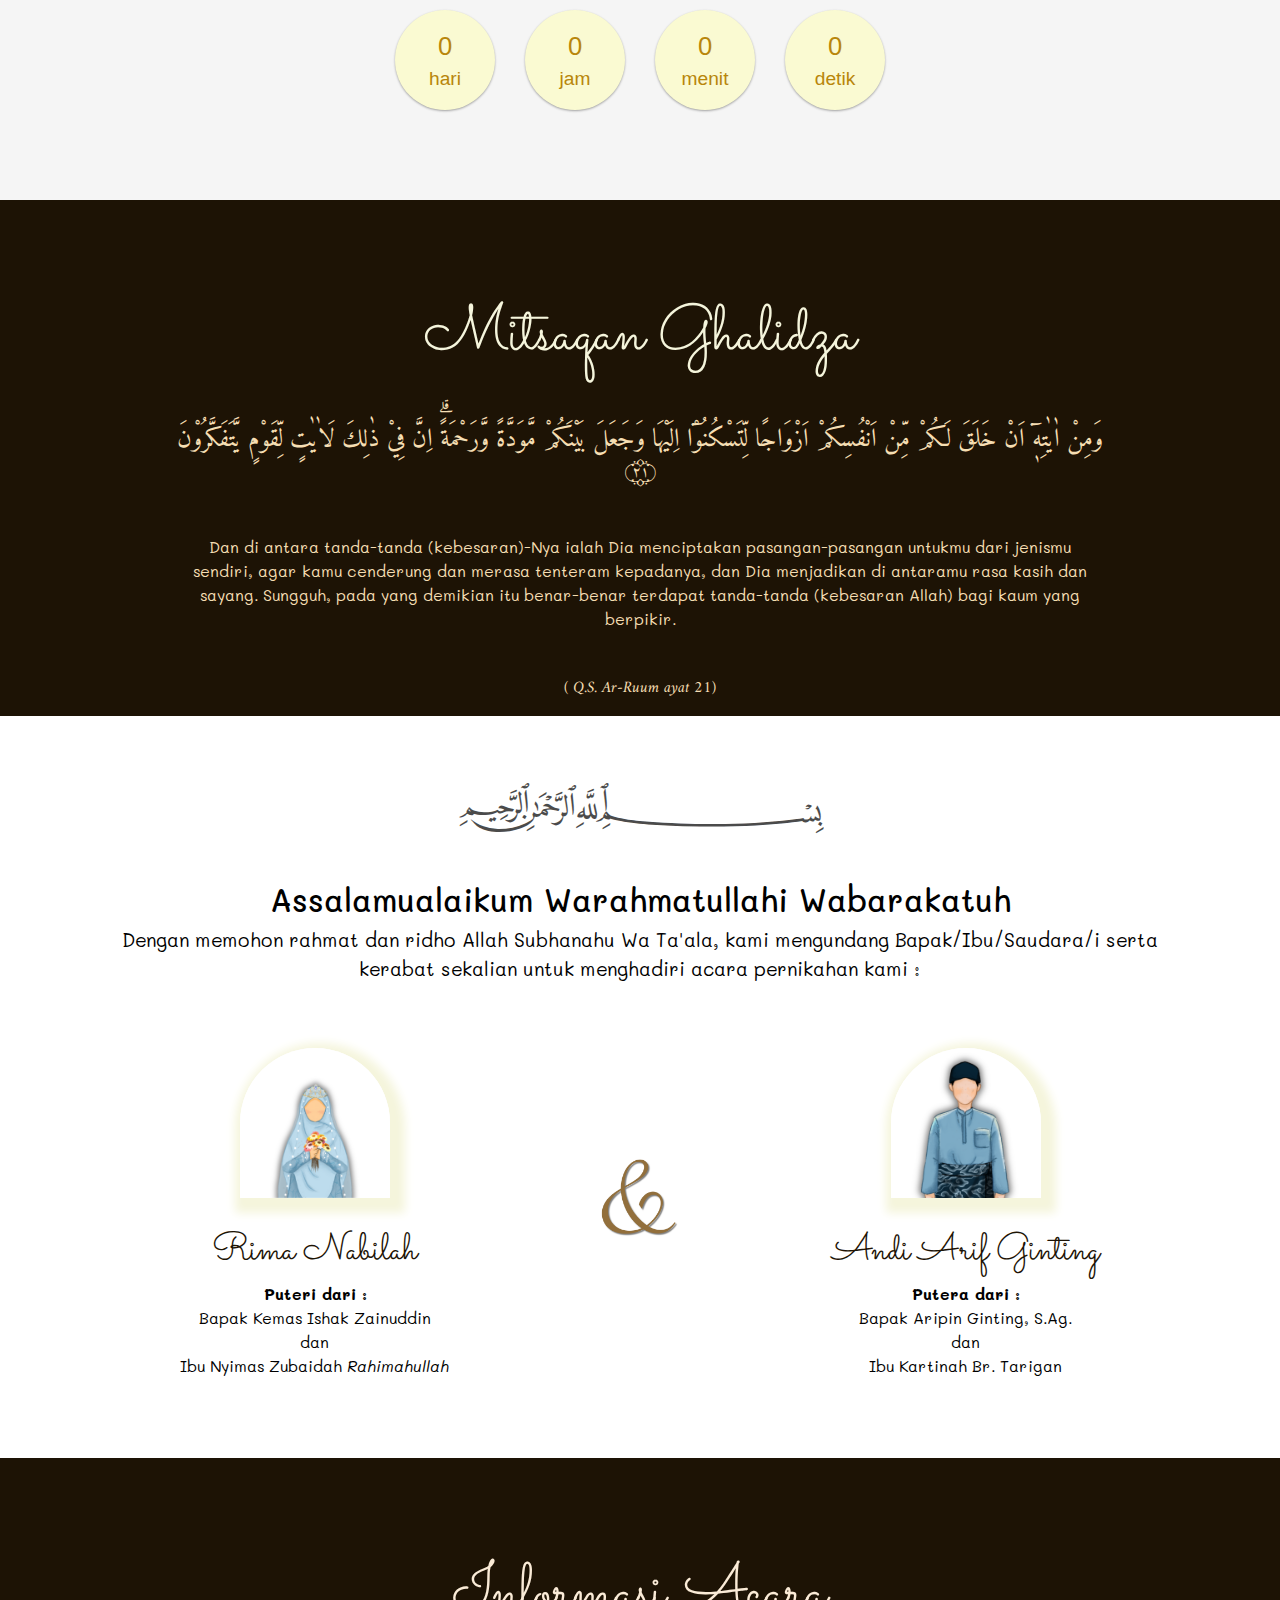
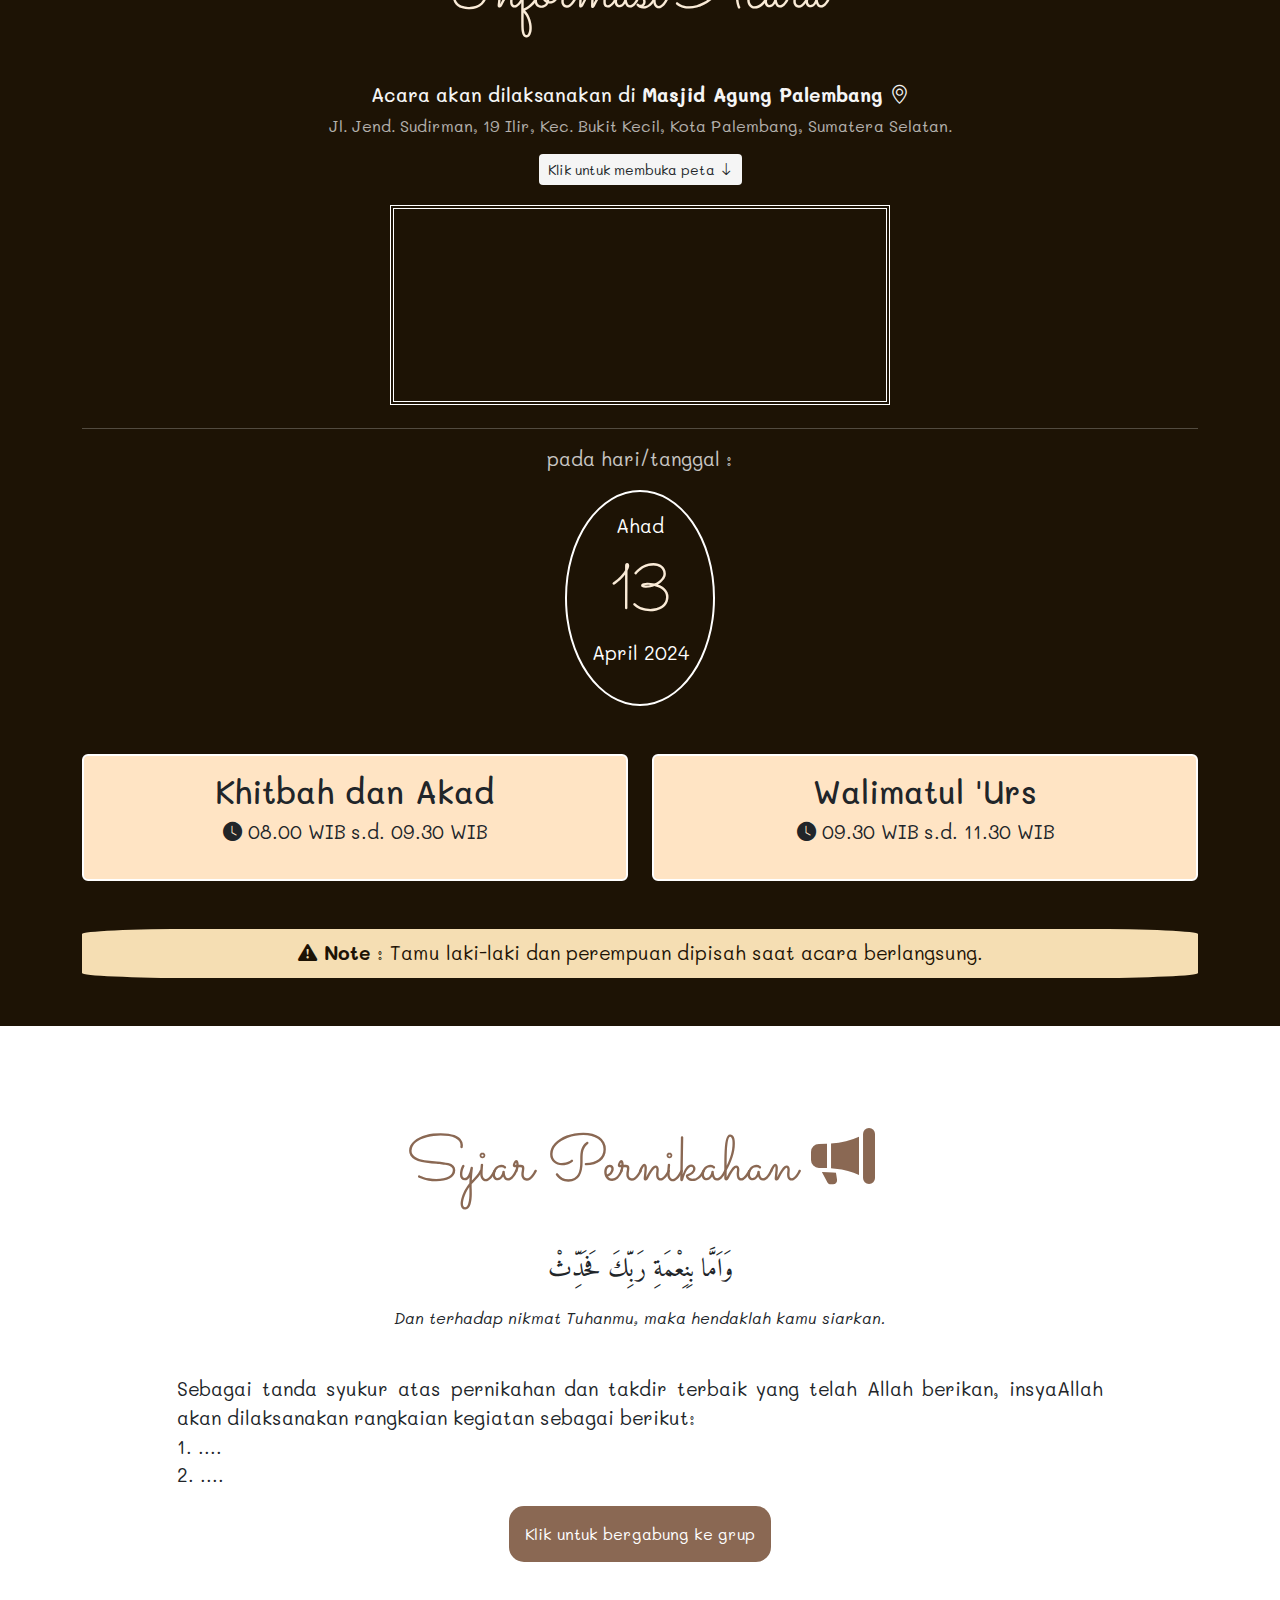
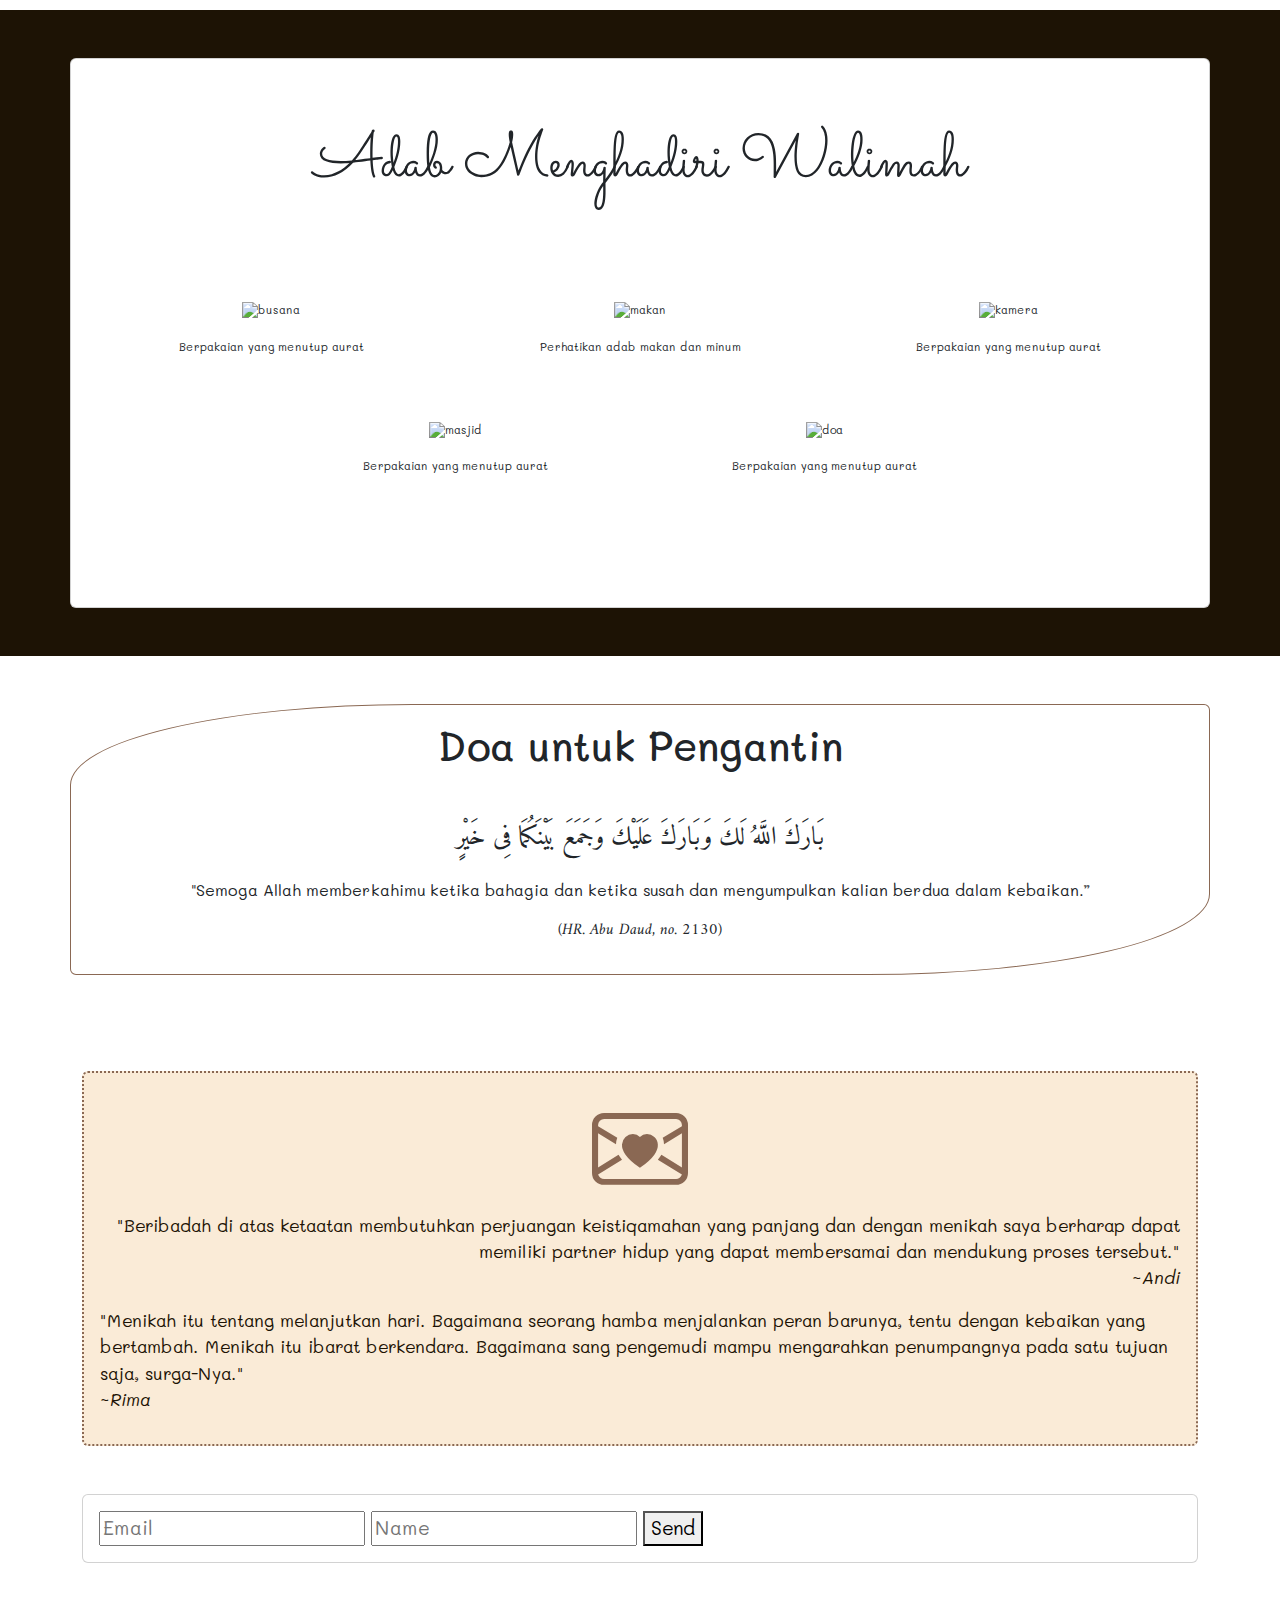
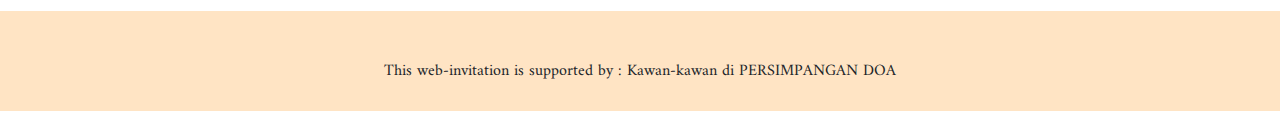
==== commit d456c177: "update white" ====
--- a/white/index.html
+++ b/white/index.html
@@ -1,246 +1,365 @@
 <!DOCTYPE html>
 <html lang="en">
-  <head>
-    <meta charset="utf-8" />
-    <meta name="viewport" content="width=device-width, initial-scale=1" />
-    <title>Akad Rima & Andi</title>
-    <link href="https://cdn.jsdelivr.net/npm/bootstrap@5.3.3/dist/css/bootstrap.min.css" rel="stylesheet" integrity="sha384-QWTKZyjpPEjISv5WaRU9OFeRpok6YctnYmDr5pNlyT2bRjXh0JMhjY6hW+ALEwIH" crossorigin="anonymous" />
-    <link rel="preconnect" href="https://fonts.googleapis.com" />
-    <link rel="preconnect" href="https://fonts.gstatic.com" crossorigin />
-    <link
-      href="https://fonts.googleapis.com/css2?family=Amiri:ital,wght@0,400;0,700;1,400;1,700&family=Mali:ital,wght@0,200;0,300;0,400;0,500;0,600;0,700;1,200;1,300;1,400;1,500;1,600;1,700&family=Sacramento&family=UnifrakturMaguntia&display=swap"
-      rel="stylesheet"
-    />
-    <link rel="stylesheet" href="countdown/simplyCountdown.theme.default.css" />
-    <script src="countdown/simplyCountdown.min.js"></script>
-    <!-- Boostrap Icon -->
-    <link rel="stylesheet" href="https://cdn.jsdelivr.net/npm/bootstrap-icons@1.11.3/font/bootstrap-icons.min.css" />
-    <link rel="stylesheet" href="style.css" />
-  </head>
-
-  <body>
-    <section id="hero" class="hero w-100 h-100 p-3 mx-auto text-center d-flex justify-content-center align-items-center text-white">
-      <main>
-        <h4>Akad Nikah</h4>
-        <h1>Rima & Andi</h1>
-        <p>Yth. Bapak/Ibu/Saudara/i :</p>
-        <h5 id="to"></h5>
-        <a onclick="display:none;" class="btn btn-lg mt-4">Buka Undangan</a>
-      </main>
-    </section>
-
-    <section id="satu" class="satu w-100 h-100 p-3 mx-auto text-center d-flex justify-content-center align-items-center text-black">
-      <main>
-        <h4>Akad Nikah</h4>
-        <img class="img-fluid rounded-circle mt-5 mb-5" src="https://dummyimage.com/150x150/6c757d/dee2e6.jpg" alt="..." />
-        <h1>Rima & Andi</h1>
-        <p>13 April 2024</p>
-        <div class="simply-countdown"></div>
-      </main>
-    </section>
-
-    <section id="dua" class="dua">
-      <div class="container">
-        <div class="row justify-content-center">
-          <div class="col-md-10 text-center mt-5">
-            <h1>Mitsaqan Ghalidza</h1>
-            <h2 class="arab">
-              وَمِنْ اٰيٰتِهٖٓ اَنْ خَلَقَ لَكُمْ مِّنْ اَنْفُسِكُمْ اَزْوَاجًا لِّتَسْكُنُوْٓا اِلَيْهَا وَجَعَلَ بَيْنَكُمْ مَّوَدَّةً وَّرَحْمَةًۗ اِنَّ فِيْ ذٰلِكَ لَاٰيٰتٍ لِّقَوْمٍ يَّتَفَكَّرُوْنَ ۝٢١
-            </h2>
-            <br />
-            <p class="arti">
-              Dan di antara tanda-tanda (kebesaran)-Nya ialah Dia menciptakan pasangan-pasangan untukmu dari jenismu sendiri, agar kamu cenderung dan merasa tenteram kepadanya, dan Dia menjadikan di antaramu rasa kasih dan sayang. Sungguh,
-              pada yang demikian itu benar-benar terdapat tanda-tanda (kebesaran Allah) bagi kaum yang berpikir.
+
+<head>
+  <meta charset="utf-8" />
+  <meta name="viewport" content="width=device-width, initial-scale=1" />
+  <title>Akad Rima & Andi</title>
+  <link href="https://cdn.jsdelivr.net/npm/bootstrap@5.3.3/dist/css/bootstrap.min.css" rel="stylesheet"
+    integrity="sha384-QWTKZyjpPEjISv5WaRU9OFeRpok6YctnYmDr5pNlyT2bRjXh0JMhjY6hW+ALEwIH" crossorigin="anonymous" />
+  <link rel="preconnect" href="https://fonts.googleapis.com" />
+  <link rel="preconnect" href="https://fonts.gstatic.com" crossorigin />
+  <link
+    href="https://fonts.googleapis.com/css2?family=Amiri:ital,wght@0,400;0,700;1,400;1,700&family=Mali:ital,wght@0,200;0,300;0,400;0,500;0,600;0,700;1,200;1,300;1,400;1,500;1,600;1,700&family=Sacramento&family=UnifrakturMaguntia&display=swap"
+    rel="stylesheet" />
+  <link rel="stylesheet" href="countdown/simplyCountdown.theme.default.css" />
+  <script src="countdown/simplyCountdown.min.js"></script>
+  <!-- Boostrap Icon -->
+  <link rel="stylesheet" href="https://cdn.jsdelivr.net/npm/bootstrap-icons@1.11.3/font/bootstrap-icons.min.css" />
+  <link rel="stylesheet" href="style.css" />
+</head>
+
+<body>
+  <section id="hero"
+    class="hero w-100 h-100 p-3 mx-auto text-center d-flex justify-content-center align-items-center text-white">
+    <main>
+      <h4>The Wedding of</h4>
+      <h1>Rima & Andi</h1>
+      <p>Yth. Bapak/Ibu/Saudara/i :</p>
+      <h5 id="to"></h5>
+      <a href="#" onclick="enableScroll()" class="btn btn-lg mt-4">Buka Undangan</a>
+    </main>
+  </section>
+
+  <section id="satu"
+    class="satu w-100 h-100 p-3 mx-auto text-center d-flex justify-content-center align-items-center text-black">
+    <main>
+      <h4>Walimatul 'Urs</h4>
+      <img class="img-fluid rounded-circle mt-5 mb-5" src="assets/rim-andi.png" alt="..." />
+      <h1>Rima & Andi</h1>
+      <p>13 April 2024</p>
+      <div class="simply-countdown"></div>
+    </main>
+  </section>
+
+  <section id="dua" class="dua">
+    <div class="container">
+      <div class="row justify-content-center">
+        <div class="col-md-10 text-center mt-5">
+          <h1>Mitsaqan Ghalidza</h1>
+          <h2 class="arab">
+            وَمِنْ اٰيٰتِهٖٓ اَنْ خَلَقَ لَكُمْ مِّنْ اَنْفُسِكُمْ اَزْوَاجًا لِّتَسْكُنُوْٓا اِلَيْهَا وَجَعَلَ
+            بَيْنَكُمْ مَّوَدَّةً وَّرَحْمَةًۗ اِنَّ فِيْ ذٰلِكَ لَاٰيٰتٍ لِّقَوْمٍ يَّتَفَكَّرُوْنَ ۝٢١
+          </h2>
+          <br />
+          <p class="arti">
+            Dan di antara tanda-tanda (kebesaran)-Nya ialah Dia menciptakan pasangan-pasangan untukmu dari jenismu
+            sendiri, agar kamu cenderung dan merasa tenteram kepadanya, dan Dia menjadikan di antaramu rasa kasih dan
+            sayang. Sungguh,
+            pada yang demikian itu benar-benar terdapat tanda-tanda (kebesaran Allah) bagi kaum yang berpikir.
+          </p>
+          <br />
+          <p class="ref">( Q.S. Ar-Ruum ayat 21)</p>
+        </div>
+      </div>
+    </div>
+  </section>
+
+  <section id="tiga"
+    class="tiga w-100 h-100 p-3 mx-auto text-center d-flex justify-content-center align-items-center text-black">
+    <div class="container">
+      <div class="row justify-content-center">
+        <div class="col-md-12 col-10">
+          <div class="bismillah">
+            ﷽
+          </div>
+          <h2>Assalamualaikum Warahmatullahi Wabarakatuh</h2>
+          <p>Dengan memohon rahmat dan ridho Allah Subhanahu Wa Ta'ala, kami mengundang Bapak/Ibu/Saudara/i serta
+            kerabat sekalian untuk menghadiri acara pernikahan kami : </p>
+
+        </div>
+        <div class="row couple mt-5 mb-5 text-center">
+          <div class="mempelai col-md-5 col-12">
+            <img src="assets/rim-crop.png" alt="Rima" class="img-responsive " />
+            <!-- ukuran foto 400x400px -->
+            <h3>Rima Nabilah</h3>
+            <p class="parents">
+              <b>Puteri dari :</b><br> Bapak Kemas Ishak Zainuddin <br /> dan <br /> Ibu Nyimas Zubaidah
+              <i>Rahimahullah</i>
             </p>
-              <br />
-              <p class="ref">( Q.S. Ar-Ruum ayat 21)</p>
-          </div>
-        </div>
-      </div>
-    </section>
-
-    <section id="tiga" class="tiga w-100 h-100 p-3 mx-auto text-center d-flex justify-content-center align-items-center text-black">
-      <div class="container">
-        <div class="row justify-content-center">
-          <div class="col-md-12 col-10">
-            <div class="bismillah">
-              ﷽
+          </div>
+          <div class="and col-md-2 col-12">
+            <img src="assets/and2.png" alt="">
+          </div>
+          <div class="mempelai col-md-5 col-12">
+            <!-- ukuran foto 400x400px -->
+            <img src="assets/andi-crop.png" alt="Andi" class="img-responsive" />
+            <h3>Andi Arif Ginting</h3>
+            <p class="parents">
+              <b>Putera dari : </b><br> Bapak Aripin Ginting, S.Ag. <br /> dan <br /> Ibu Kartinah Br. Tarigan
+            </p>
+          </div>
+        </div>
+      </div>
+    </div>
+    </div>
+  </section>
+
+  <section id="empat" class="empat">
+    <div class="container">
+      <div class="row justify-content-center">
+        <div class="col-lg-12 text-center mt-5 mb-5">
+          <h1>Informasi Acara</h1>
+          <div class="lokasi">
+            <h4>Acara akan dilaksanakan di <b>Masjid Agung Palembang <i class="bi bi-geo-alt"></i></b></h4>
+            <p>Jl. Jend. Sudirman, 19 Ilir, Kec. Bukit Kecil, Kota Palembang, Sumatera Selatan.</p>
+            <a class="peta btn btn-lg btn-sm" href="https://maps.app.goo.gl/AGxLTs2eFuNPoToR8" target="_blank">Klik
+              untuk membuka peta <i class="bi bi-arrow-down"></i></a>
+            <br>
+            <div class="col-md-12 col-12">
+              <iframe class="maps"
+                src="https://www.google.com/maps/embed?pb=!1m18!1m12!1m3!1d3984.3943598005585!2d104.7576280749705!3d-2.98791709698815!2m3!1f0!2f0!3f0!3m2!1i1024!2i768!4f13.1!3m3!1m2!1s0x2e3b763fffffffff%3A0x8a4c35280f8447f5!2sMasjid%20Agung%20Sultan%20Mahmud%20Badaruddin%20Jayo%20Wikramo!5e0!3m2!1sid!2sid!4v1710315308912!5m2!1sid!2sid"
+                width="500" height="200" allowfullscreen="" loading="lazy"
+                referrerpolicy="no-referrer-when-downgrade"></iframe>
+
             </div>
-            <h2>Assalamualaikum Warahmatullahi Wabarakatuh</h2>
-            <p>Dengan segala hormat, kami mengundang Bapak/Ibu/Saudara/i serta kerabat sekalian untuk menghadiri acara pernikahan kami : </p>
-
-          </div>
-        <div class="row couple mt-5 mb-5 text-center">
-              <div class="col-md-4 col-12">
-                <img src="assets/Rima.png" alt="Rima" class="img-responsive" />
-                <!-- ukuran foto 400x400px -->
-                <h3>Rima Nabilah</h3>
-                <p class="parents">
-                  <b>Puteri dari :</b><br> Bapak Kemas Ishak Zainuddin <br /> dan <br /> Ibu Nyimas Zubaidah <i>Rahimahullah</i>
-                </p>
-              </div>
-              <div class="col-md-4 col-12">
-                <img src="assets/and.png" alt="">
-              </div>
-              <div class="col-md-4 col-12">
-                <!-- ukuran foto 400x400px -->
-                <img src="assets/Rima.png" alt="Rima" class="img-responsive" />
-                <h3>Andi Arif Ginting</h3>
-                <p class="parents"> 
-                  <b>Putera dari : </b><br> Bapak Aripin Ginting, S.Ag. <br /> dan <br /> Ibu Kartinah Br. Tarigan
-                </p>
+          </div>
+
+          <hr class="divider">
+
+          <p style="opacity: 0.8;">pada hari/tanggal : </p>
+          <div class="tgl mx-auto align-items-center">
+            <p>Ahad</p>
+            <h1>13</h1>
+            <p>April 2024</p>
+          </div>
+
+          <!-- jam acara -->
+          <div class="row">
+            <div class="col-md-6 col-12">
+              <div class="card text-center mt-5 mb-5">
+                <div class="card-body">
+                  <h2 class="card-title">Khitbah dan Akad</h2>
+                  <p><i class="bi bi-clock-fill"></i> 08.00 WIB s.d. 09.30 WIB</p>
+                </div>
               </div>
             </div>
-          </div>
-        </div>
-      </div>
-    </section>
-
-    <section id="empat" class="empat">
-      <div class="container">
-        <div class="row justify-content-center">
-          <div class="col-lg-12 text-center mt-5 mb-5">
-            <h1>Informasi Acara</h1>
-            <div class="lokasi">
-              <h4>Acara akan dilaksanakan di <b>Masjid Agung Palembang <i class="bi bi-geo-alt"></i></b></h4> 
-              <p>Jl. Jend. Sudirman, 19 Ilir, Kec. Bukit Kecil, Kota Palembang, Sumatera Selatan.</p>
-              <a class="peta btn btn-lg btn-sm" href="https://maps.app.goo.gl/AGxLTs2eFuNPoToR8" target="_blank">Klik untuk membuka peta <i class="bi bi-arrow-down"></i></a>
-              <br>
-              <div class="col-md-12 col-12">
-                <iframe class="maps" src="https://www.google.com/maps/embed?pb=!1m18!1m12!1m3!1d3984.3943598005585!2d104.7576280749705!3d-2.98791709698815!2m3!1f0!2f0!3f0!3m2!1i1024!2i768!4f13.1!3m3!1m2!1s0x2e3b763fffffffff%3A0x8a4c35280f8447f5!2sMasjid%20Agung%20Sultan%20Mahmud%20Badaruddin%20Jayo%20Wikramo!5e0!3m2!1sid!2sid!4v1710315308912!5m2!1sid!2sid" width="500" height="200" allowfullscreen="" loading="lazy" referrerpolicy="no-referrer-when-downgrade"></iframe>  
-                
+            <div class="col-md-6 col-12">
+              <div class="card text-center mt-5 mb-5">
+                <div class="card-body">
+                  <h2 class="card-title">Walimatul 'Urs</h2>
+                  <p><i class="bi bi-clock-fill"></i> 09.30 WIB s.d. 11.30 WIB</p>
+                </div>
               </div>
             </div>
-            
-           <hr class="divider">
-
-            <p style="opacity: 0.8;">pada hari/tanggal : </p>
-            <div class="tgl mx-auto align-items-center">
-              <p>Ahad</p>
-              <h1>13</h1>
-              <p>April 2024</p>
+          </div>
+
+          <div id="note" class="note"><i class="bi bi-exclamation-triangle-fill"></i><b> Note</b> : Tamu laki-laki dan
+            perempuan dipisah saat acara berlangsung.</div>
+        </div>
+      </div>
+    </div>
+  </section>
+
+  <section id="syiar" class="syiar">
+    <div class="container">
+      <div class="row justify-content-center">
+        <div class="col-md-10 text-center mt-5 mb-5">
+          <h1>Syiar Pernikahan <i class="bi bi-megaphone-fill"></i> </i></h1>
+          <h2 class="arab">
+            وَاَمَّا بِنِعْمَةِ رَبِّكَ فَحَدِّثْ
+          </h2>
+          <p class="arti">
+            <i>Dan terhadap nikmat Tuhanmu, maka hendaklah kamu siarkan.</i>
+          </p>
+          <br />
+          <p class="kegiatan">Sebagai tanda syukur atas pernikahan dan takdir terbaik yang telah Allah berikan,
+            insyaAllah akan
+            dilaksanakan rangkaian kegiatan sebagai berikut: <br>
+            1. .... <br>
+            2. .... <br>
+          </p>
+          <a href="#" class="btn">Klik untuk bergabung ke grup</a>
+        </div>
+      </div>
+    </div>
+  </section>
+
+  <section id="lima" class="lima">
+    <div class="container">
+      <div class="row justify-content-center">
+        <div class="card text-center mt-5 mb-5">
+          <div class="card-body">
+            <h1 class="card-title">Adab Menghadiri Walimah</h1>
+            <div id="adab" class="adab row justify-content-center">
+              <div class="busana col-lg-4">
+                <img src="https://diinvait.com/wp-content/uploads/2022/01/icon-busana1.png" alt="busana" />
+                <p>Berpakaian yang menutup aurat</p>
+              </div>
+              <div class="makan col-lg-4">
+                <img src="https://diinvait.com/wp-content/uploads/2022/01/icon-makan1.png" alt="makan" />
+                <p>Perhatikan adab makan dan minum</p>
+              </div>
+              <div class="kamera col-lg-4">
+                <img src="https://diinvait.com/wp-content/uploads/2022/01/icon-kamera1.png" alt="kamera" />
+                <p>Berpakaian yang menutup aurat</p>
+              </div>
+              <div class="masjid col-lg-4">
+                <img src="https://diinvait.com/wp-content/uploads/2022/01/icon-masjid1.png" alt="masjid" />
+                <p>Berpakaian yang menutup aurat</p>
+              </div>
+              <div class="doa col-lg-4">
+                <img src="https://diinvait.com/wp-content/uploads/2022/01/icon-doa1.png" alt="doa" />
+                <p>Berpakaian yang menutup aurat</p>
+              </div>
             </div>
-
-            <!-- jam acara -->
-            <div class="row">
-              <div class="col-md-6 col-12">
-                <div class="card text-center mt-5 mb-5">
-                 <div class="card-body">
-                   <h2 class="card-title">Khitbah dan Akad</h2>
-                   <p><i class="bi bi-clock-fill"></i> 08.00 WIB s.d. 09.30 WIB</p>
-                   </div>
-                 </div>
-              </div>
-              <div class="col-md-6 col-12">
-                <div class="card text-center mt-5 mb-5">
-                 <div class="card-body">
-                   <h2 class="card-title">Walimatul 'Urs</h2>
-                  <p><i class="bi bi-clock-fill"></i> 09.30 WIB s.d. 11.30 WIB</p>
-                   </div>
-                 </div>
-              </div>
-            </div>
-            
-            <div id="note" class="note"><i class="bi bi-exclamation-triangle-fill"></i><b> Note</b> : Tamu laki-laki dan perempuan dipisah saat acara berlangsung.</div>
-          </div>
-        </div>
-      </div>
-    </section>
-
-    <section id="syiar" class="syiar">
-      <div class="container">
-
-      </div>
-    </section>
-
-    <section id="lima" class="lima">
-      <div class="container">
-        <div class="row justify-content-center">
-          <div class="card text-center mt-5 mb-5">
-            <div class="card-body">
-              <h1 class="card-title">Adab Menghadiri Walimah</h1>
-              <div id="adab" class="adab row justify-content-center">
-                <div class="busana col-lg-4">
-                  <img src="https://diinvait.com/wp-content/uploads/2022/01/icon-busana1.png" alt="busana" />
-                  <p>Berpakaian yang menutup aurat</p>
-                </div>
-                <div class="makan col-lg-4">
-                  <img src="https://diinvait.com/wp-content/uploads/2022/01/icon-makan1.png" alt="makan" />
-                  <p>Perhatikan adab makan dan minum</p>
-                </div>
-                <div class="kamera col-lg-4">
-                  <img src="https://diinvait.com/wp-content/uploads/2022/01/icon-kamera1.png" alt="kamera" />
-                  <p>Berpakaian yang menutup aurat</p>
-                </div>
-                <div class="masjid col-lg-4">
-                  <img src="https://diinvait.com/wp-content/uploads/2022/01/icon-masjid1.png" alt="masjid" />
-                  <p>Berpakaian yang menutup aurat</p>
-                </div>
-                <div class="doa col-lg-4">
-                  <img src="https://diinvait.com/wp-content/uploads/2022/01/icon-doa1.png" alt="doa" />
-                  <p>Berpakaian yang menutup aurat</p>
-                </div>
-              </div>
-            </div>
-          </div>
-        </div>
-      </div>
-    </section>
-
-    <section id="enam" class="enam">
-        <div class="container">
-          <div class="row justify-content-center">
-            <div class="card text-center mt-5 mb-5">
-              <div class="card-body">
-                <h1 class="card-title">Doa untuk Pengantin</h1>
-                <p class="arab">بَارَكَ اللَّهُ لَكَ وَبَارَكَ عَلَيْكَ وَجَمَعَ بَيْنَكُمَا فِى خَيْرٍ
-                </p>
-                <p class="arti">"Semoga Allah memberkahimu ketika bahagia dan ketika susah dan mengumpulkan kalian berdua dalam kebaikan.”</p>
-                <p class="ref">(HR. Abu Daud, no. 2130)</p>
-                </div>
-              </div>
-            </div>
-          </div>
-    </section>
-
-    <section id="end" class="end">
-      <div class="container">
-        <div class="card mt-5 mb-5">
-              <div class="card-body">
-                <h1 class="card-title text-center"><i class="bi bi-envelope-heart"></i></h1>
-                <p class="text-end">"Beribadah di atas ketaatan membutuhkan perjuangan keistiqamahan yang panjang dan dengan menikah saya berharap dapat memiliki partner hidup yang dapat membersamai dan mendukung proses tersebut." <br> ~<i>Andi</i></p>
-                <p>"Menikah itu tentang melanjutkan hari. Bagaimana seorang hamba menjalankan peran barunya, tentu dengan kebaikan yang bertambah. Menikah itu ibarat berkendara. Bagaimana sang pengemudi mampu mengarahkan penumpangnya pada satu tujuan saja, surga-Nya." <br> ~<i>Rima</i></p>
-            </div>
-          </div>
-      </div>
-
-    </section>
-    
-  </body>
-  <footer>
-    <div id="footer" class="footer">
-      <div class="p-5 mx-auto text-center d-flex justify-content-center align-items-center">
-        This web-invitation is supported by : Kawan-kawan di PERSIMPANGAN DOA
-      </div>
-    </div>
-    <script src="https://cdn.jsdelivr.net/npm/bootstrap@5.3.3/dist/js/bootstrap.bundle.min.js" integrity="sha384-YvpcrYf0tY3lHB60NNkmXc5s9fDVZLESaAA55NDzOxhy9GkcIdslK1eN7N6jIeHz" crossorigin="anonymous"></script>
-    <script>
-      simplyCountdown(".simply-countdown", {
-        year: 2024, // required
-        month: 4, // required
-        day: 13, // required
-        hours: 8, // Default is 0 [0-23] integer
-        minutes: 0, // Default is 0 [0-59] integer
-        seconds: 0, // Default is 0 [0-59] integer
-        words: {
-          //words displayed into the countdown
-          days: { singular: " hari", plural: "hari" },
-          hours: { singular: " jam", plural: "jam" },
-          minutes: { singular: " menit", plural: "menit" },
-          seconds: { singular: " detik", plural: "detik" },
-        },
-      });
-    </script>
-    <script src="scripts.js"></script>
-  </footer>
-</html>
+          </div>
+        </div>
+      </div>
+    </div>
+  </section>
+
+  <section id="enam" class="enam">
+    <div class="container">
+      <div class="row justify-content-center">
+        <div class="card text-center mt-5 mb-5">
+          <div class="card-body">
+            <h1 class="card-title">Doa untuk Pengantin</h1>
+            <p class="arab">بَارَكَ اللَّهُ لَكَ وَبَارَكَ عَلَيْكَ وَجَمَعَ بَيْنَكُمَا فِى خَيْرٍ
+            </p>
+            <p class="arti">"Semoga Allah memberkahimu ketika bahagia dan ketika susah dan mengumpulkan kalian berdua
+              dalam kebaikan.”</p>
+            <p class="ref">(HR. Abu Daud, no. 2130)</p>
+          </div>
+        </div>
+      </div>
+    </div>
+  </section>
+
+  <section id="end" class="end">
+    <div class="container">
+      <div class="card mt-5 mb-5">
+        <div class="card-body">
+          <h1 class="card-title text-center"><i class="bi bi-envelope-heart"></i></h1>
+          <p class="text-end">"Beribadah di atas ketaatan membutuhkan perjuangan keistiqamahan yang panjang dan dengan
+            menikah saya berharap dapat memiliki partner hidup yang dapat membersamai dan mendukung proses tersebut."
+            <br> ~<i>Andi</i>
+          </p>
+          <p>"Menikah itu tentang melanjutkan hari. Bagaimana seorang hamba menjalankan peran barunya, tentu dengan
+            kebaikan yang bertambah. Menikah itu ibarat berkendara. Bagaimana sang pengemudi mampu mengarahkan
+            penumpangnya pada satu tujuan saja, surga-Nya." <br> ~<i>Rima</i></p>
+        </div>
+      </div>
+    </div>
+  </section>
+
+  <section>
+    <div class="container">
+      <div class="card mt-5 mb-5">
+        <div class="card-body">
+          <form method="POST" action="YOUR_WEBAPP_URL">
+            <input name="Email" type="email" placeholder="Email" required>
+            <input name="Name" type="text" placeholder="Name" required>
+            <button type="submit">Send</button>
+          </form>
+        </div>
+      </div>
+    </div>
+  </section>
+
+  <div id="audio-container" class="audio-box">
+    <audio id="song" autoplay loop>
+      <source src="https://diinvait.com/wp-content/uploads/2022/10/muad-perfect-vocals-only.mp3" type="audio/mp3">
+    </audio>
+
+    <div class="audio-icon-wrapper" id="unmute-sound" style="display: none;">
+      <div class="audio-icon">
+        <i class="bi bi-play-circle"></i>
+      </div>
+    </div>
+
+    <div class="audio-icon-wrapper" id="mute-sound" style="display: none;">
+      <div class="audio-icon">
+        <i aria-hidden="true" class="bi bi-pause-circle"></i>
+      </div>
+    </div>
+  </div>
+
+</body>
+<footer>
+  <div id="footer" class="footer">
+    <div class="p-5 mx-auto text-center d-flex justify-content-center align-items-center">
+      This web-invitation is supported by : Kawan-kawan di PERSIMPANGAN DOA
+    </div>
+  </div>
+
+  <script src="scripts.js"></script>
+  <script>
+    simplyCountdown(".simply-countdown", {
+      year: 2024, // required
+      month: 4, // required
+      day: 13, // required
+      hours: 8, // Default is 0 [0-23] integer
+      minutes: 0, // Default is 0 [0-59] integer
+      seconds: 0, // Default is 0 [0-59] integer
+      words: {
+        //words displayed into the countdown
+        days: { singular: " hari", plural: "hari" },
+        hours: { singular: " jam", plural: "jam" },
+        minutes: { singular: " menit", plural: "menit" },
+        seconds: { singular: " detik", plural: "detik" },
+      },
+    });
+  </script>
+
+  <script>
+    const rootElement = document.querySelector(":root");
+    const hero = document.getElementById('hero');
+    const audioIconWrapper = document.querySelector('.audio-icon-wrapper');
+    const song = document.querySelector('#song');
+
+    function disableScroll() {
+      scrollTop = window.pageYOffset || document.documentElement.scrollTop;
+      scrollLeft = window.pageXOffset || document.documentElement.scrollLeft;
+
+      window.onscroll = function () {
+        window.scrollTo(scrollTop, scrollLeft);
+      }
+
+      rootElement.style.scrollBehavior = 'auto';
+    }
+
+    function enableScroll() {
+      window.onscroll = function () { }
+      rootElement.style.scrollBehavior = 'smooth';
+      playAudio();
+    }
+
+    function playAudio() {
+      song.volume = 0.5;
+      audioIconWrapper.style.display = 'flex';
+      song.play();
+
+      isPlaying = 'true';
+    }
+
+    audioIconWrapper.onclick = function () {
+      if (isPlaying) {
+        song.pause();
+      } else {
+        song.play();
+      }
+
+      isPlaying = !isPlaying;
+    }
+
+
+
+    disableScroll();
+  </script>
+  <script src="https://cdn.jsdelivr.net/npm/bootstrap@5.3.3/dist/js/bootstrap.bundle.min.js"
+    integrity="sha384-YvpcrYf0tY3lHB60NNkmXc5s9fDVZLESaAA55NDzOxhy9GkcIdslK1eN7N6jIeHz"
+    crossorigin="anonymous"></script>
+</footer>
+
+</html>--- a/white/style.css
+++ b/white/style.css
@@ -35,25 +35,29 @@
 
 .hero h4 {
   font-size: 1.6rem;
+  font-family: "UnifrakturMaguntia", cursive;
+  color: goldenrod;
 }
 
 .hero h1 {
   font-family: "Sacramento", cursive;
   font-size: 6rem;
+  text-shadow: var(--text-shadow);
 }
 
 .hero p {
-  font-size: 1.4rem;
+  font-size: 1.2rem;
 }
 
 .hero a {
-  color: var(--brown);
-  background-color: white;
+  color: var(--semi-black);
+  background-color: goldenrod;
+  font-size: 1.2rem;
 }
 
 .hero a:hover {
-  background-color: var(--brown);
-  color: white;
+  background-color: var(--semi-black);
+  color: goldenrod;
 }
 
 /* section */
@@ -63,6 +67,21 @@
   background-color: whitesmoke;
 }
 
+.satu h4 {
+  font-family: "Sacramento";
+  font-size: 2rem;
+}
+
+.satu h1 {
+  font-size: 3rem;
+  color: var(--brown);
+  text-shadow: var(--text-shadow);
+}
+
+.satu img {
+  border: 4px double beige !important;
+}
+
 .dua {
   background-image: none;
   background-color: var(--semi-black);
@@ -80,16 +99,30 @@
   margin-top: 100px;
 }
 
+.tiga .and {
+  padding-top: 70px;
+}
+
 .tiga h3 {
   font-family: "Sacramento";
   font-size: 2.4rem;
   color: var(--semi-black);
 }
 
-.tiga .couple img {
+.tiga .and img {
   width: 100px;
   margin: 30px;
 }
+
+.tiga .mempelai img {
+  width: 150px;
+  margin-bottom: 30px;
+  /* border: 2px solid goldenrod; */
+  border-top-left-radius: 50%;
+  border-top-right-radius: 50%;
+  box-shadow: 5px 5px 10px 10px beige;
+}
+
 .tiga .bismillah {
   font-family: "Amiri";
   font-size: 2rem;
@@ -163,8 +196,30 @@
   /* box-shadow: 0 4px 8px 0 rgb(249, 247, 247), 0 6px 20px 0 rgb(246, 244, 244); */
 }
 
+.syiar h1 {
+  font-family: "Sacramento";
+  font-size: 4rem;
+  color: var(--brown);
+  margin: 50px;
+}
+
+.syiar .kegiatan {
+  text-align: justify;
+}
+
+.syiar a {
+  background-color: var(--brown);
+  color: white;
+  border-radius: 15px;
+  padding: 15px;
+}
+
+.lima {
+  background-color: var(--semi-black);
+}
+
 .lima .adab {
-  font-size: 1rem;
+  font-size: 0.7rem;
   margin-top: 50px;
   margin-bottom: 100px;
 }
@@ -177,11 +232,14 @@
 .lima img {
   width: 100px;
   margin-top: 50px;
-  margin-bottom: 30px;
+  margin-bottom: 20px;
+  padding: 0;
 }
 
 .enam .card {
   border: 1px solid var(--brown);
+  border-top-left-radius: 30%;
+  border-bottom-right-radius: 30%;
 }
 
 .end .card {
@@ -205,6 +263,34 @@
   font-size: 1rem;
   font-family: "Amiri", sans-serif;
 }
+
+.audio-icon-wrapper {
+  width: 4rem;
+  height: 4rem;
+  font-size: 4rem;
+  position: fixed;
+  bottom: 3rem;
+  right: 2rem;
+  cursor: pointer;
+  color: bisque;
+  mix-blend-mode: difference;
+  opacity: 0.6;
+}
+
+/* .hero { */
+/* overflow: hidden; */
+/* color: #000;   
+  line-height: 50px; */
+
+/* transition: all 0.5s ease-out; */
+/* height: auto; */
+/* } */
+
+/* .hero:target { */
+/* height: 0;
+  overflow: hidden; */
+/* display: hidden; */
+/* } */
 
 /* Zoom-in Zoom-out*/
 
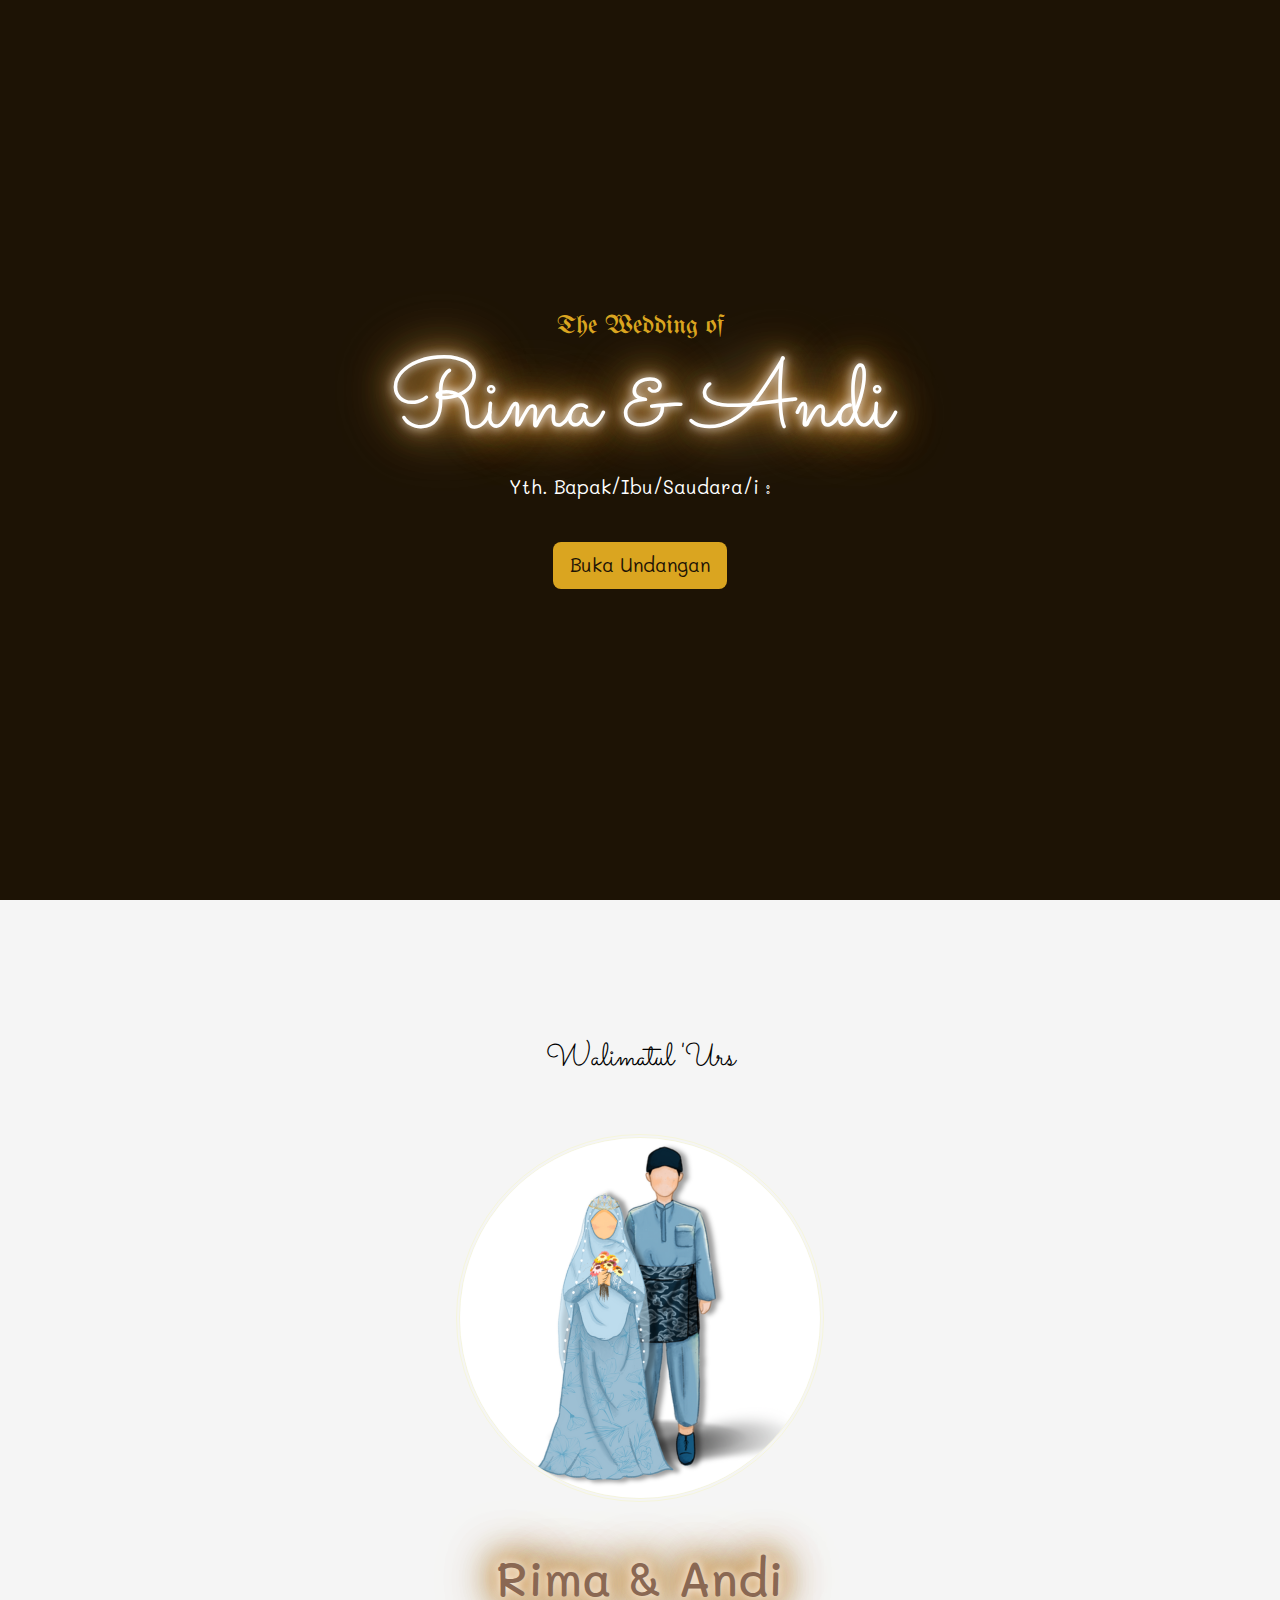
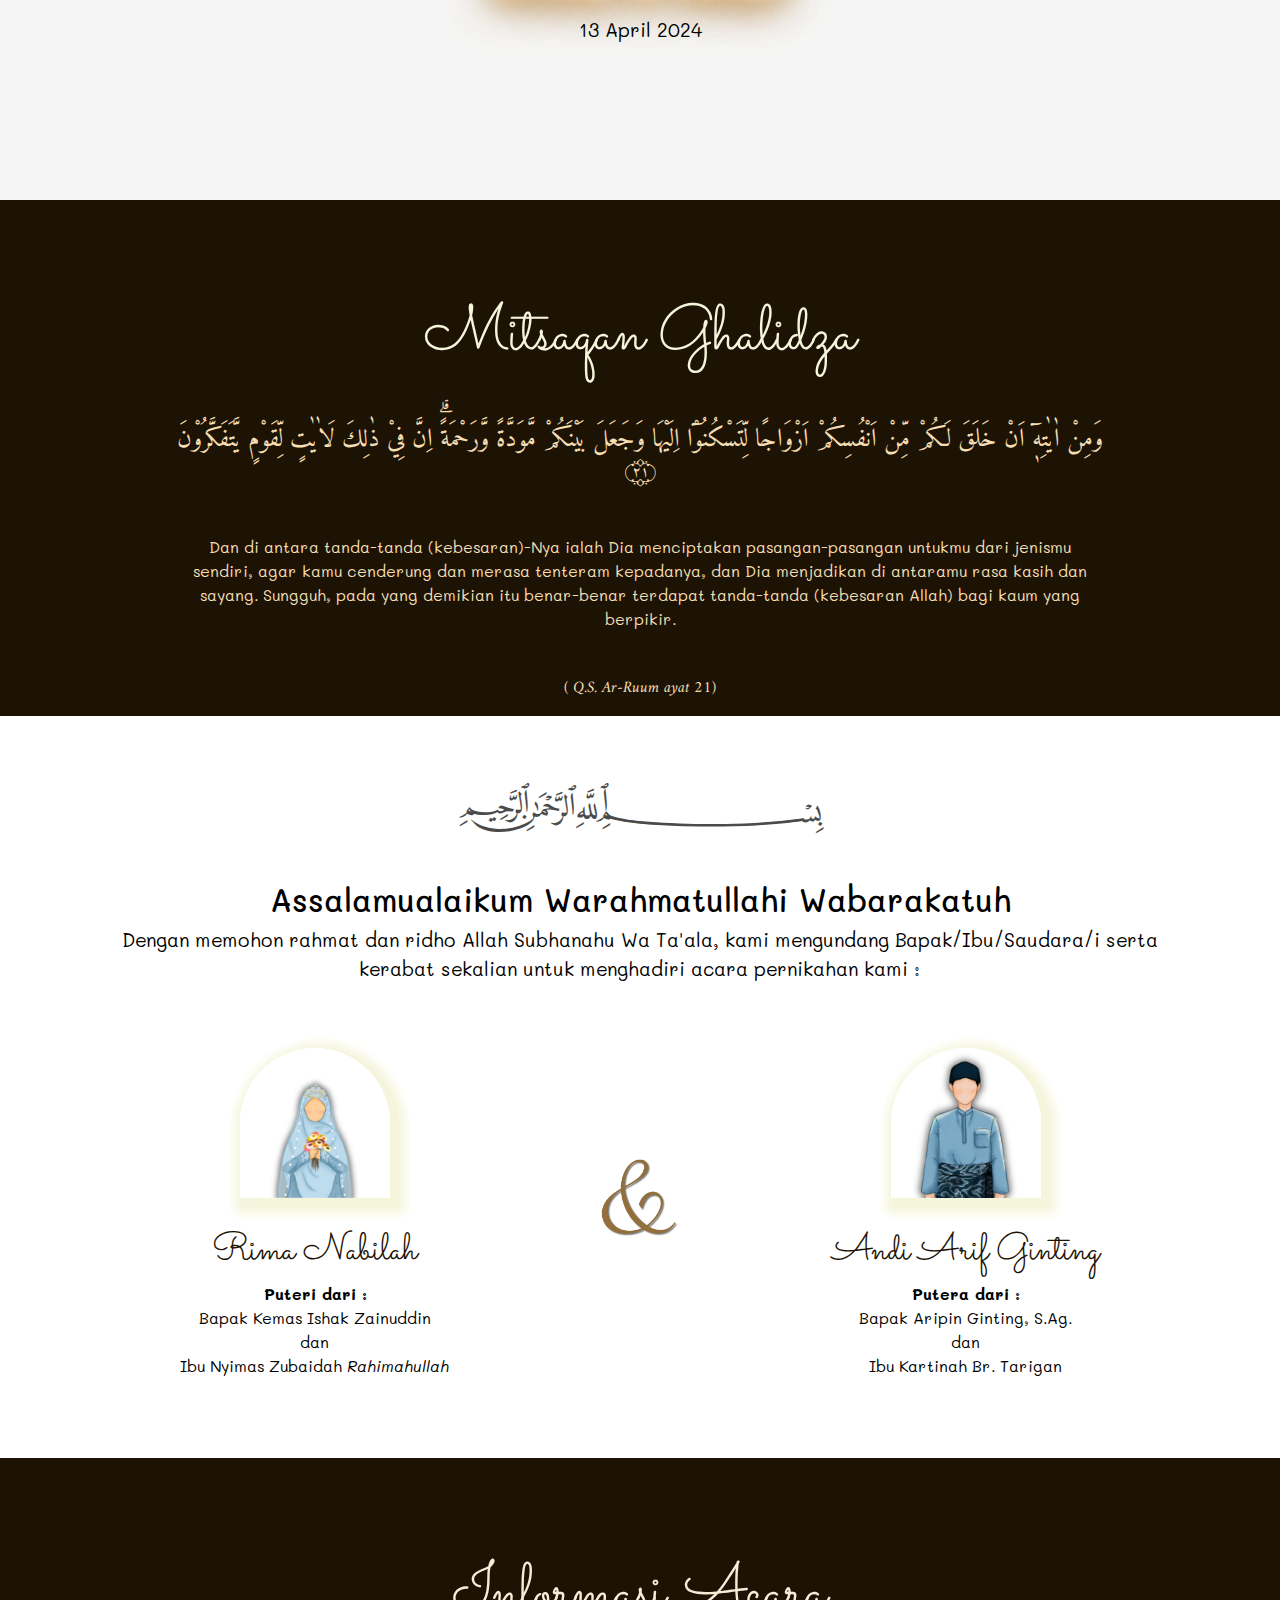
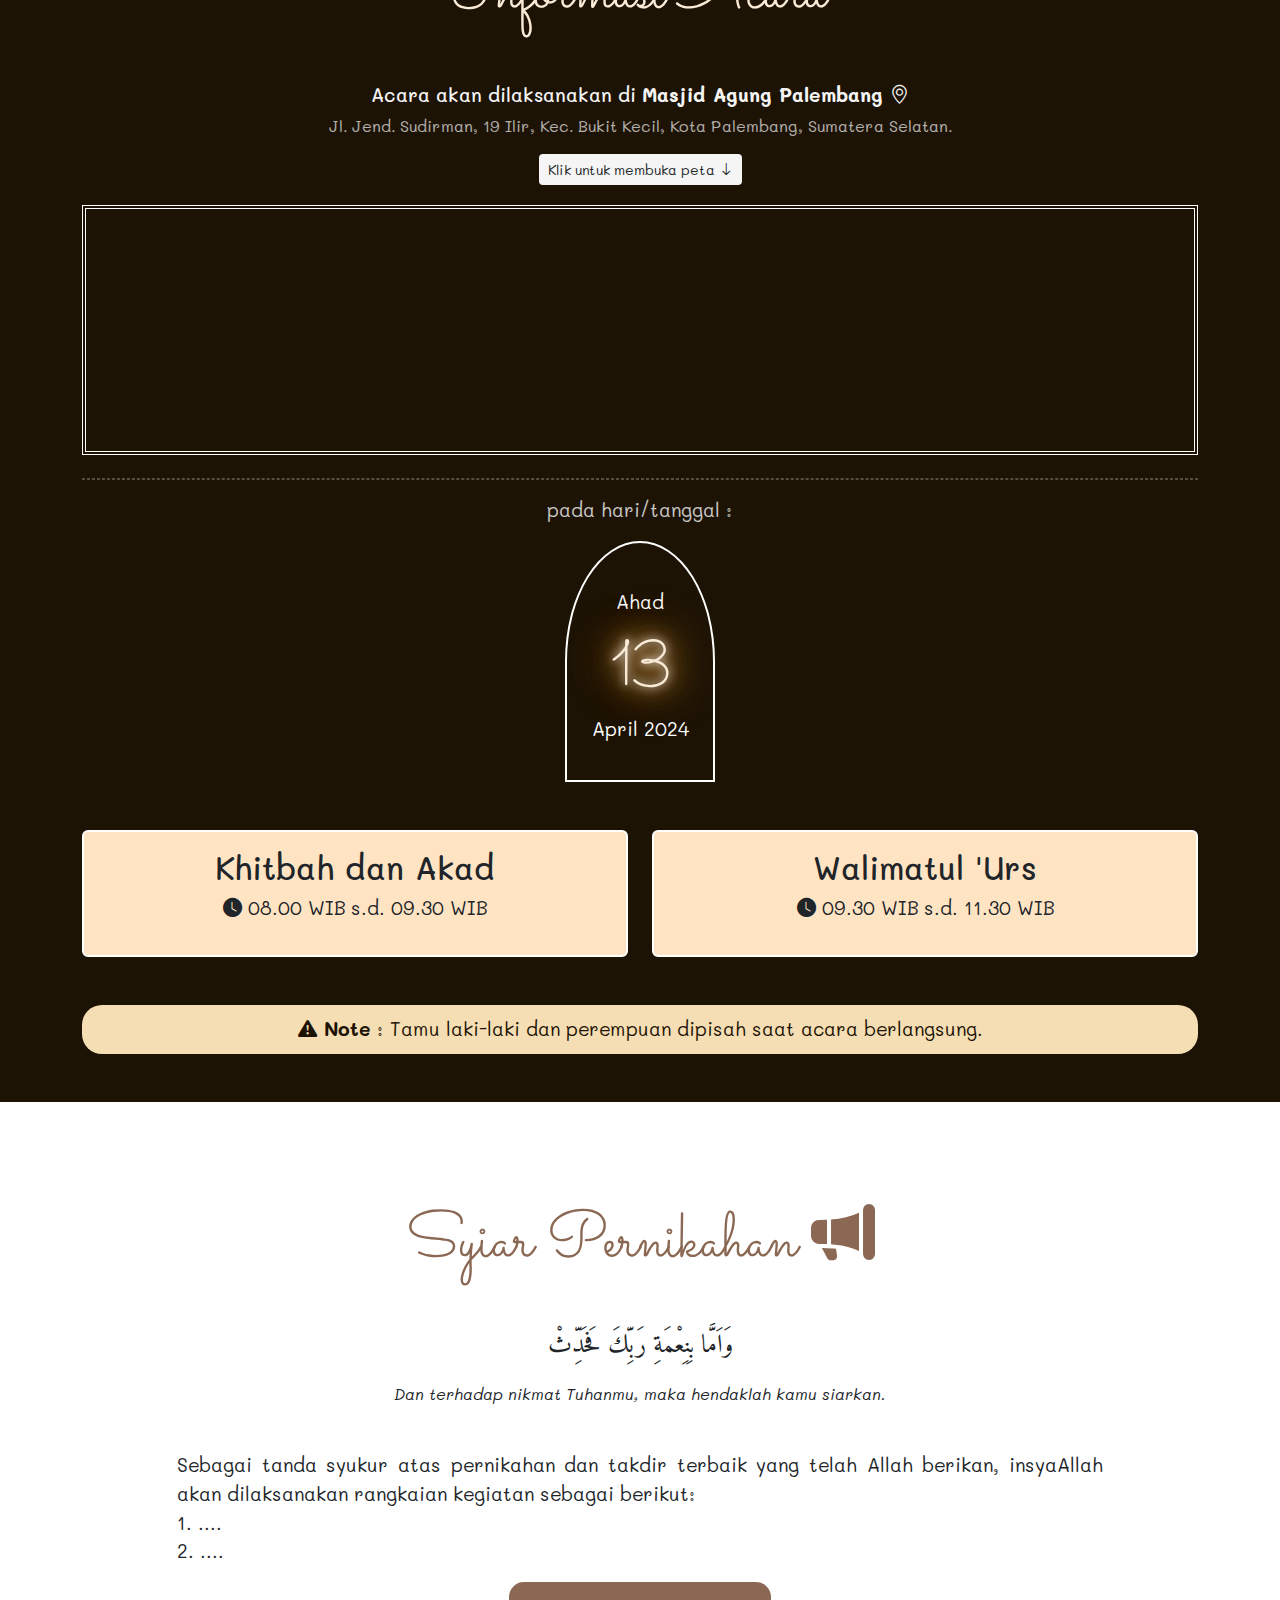
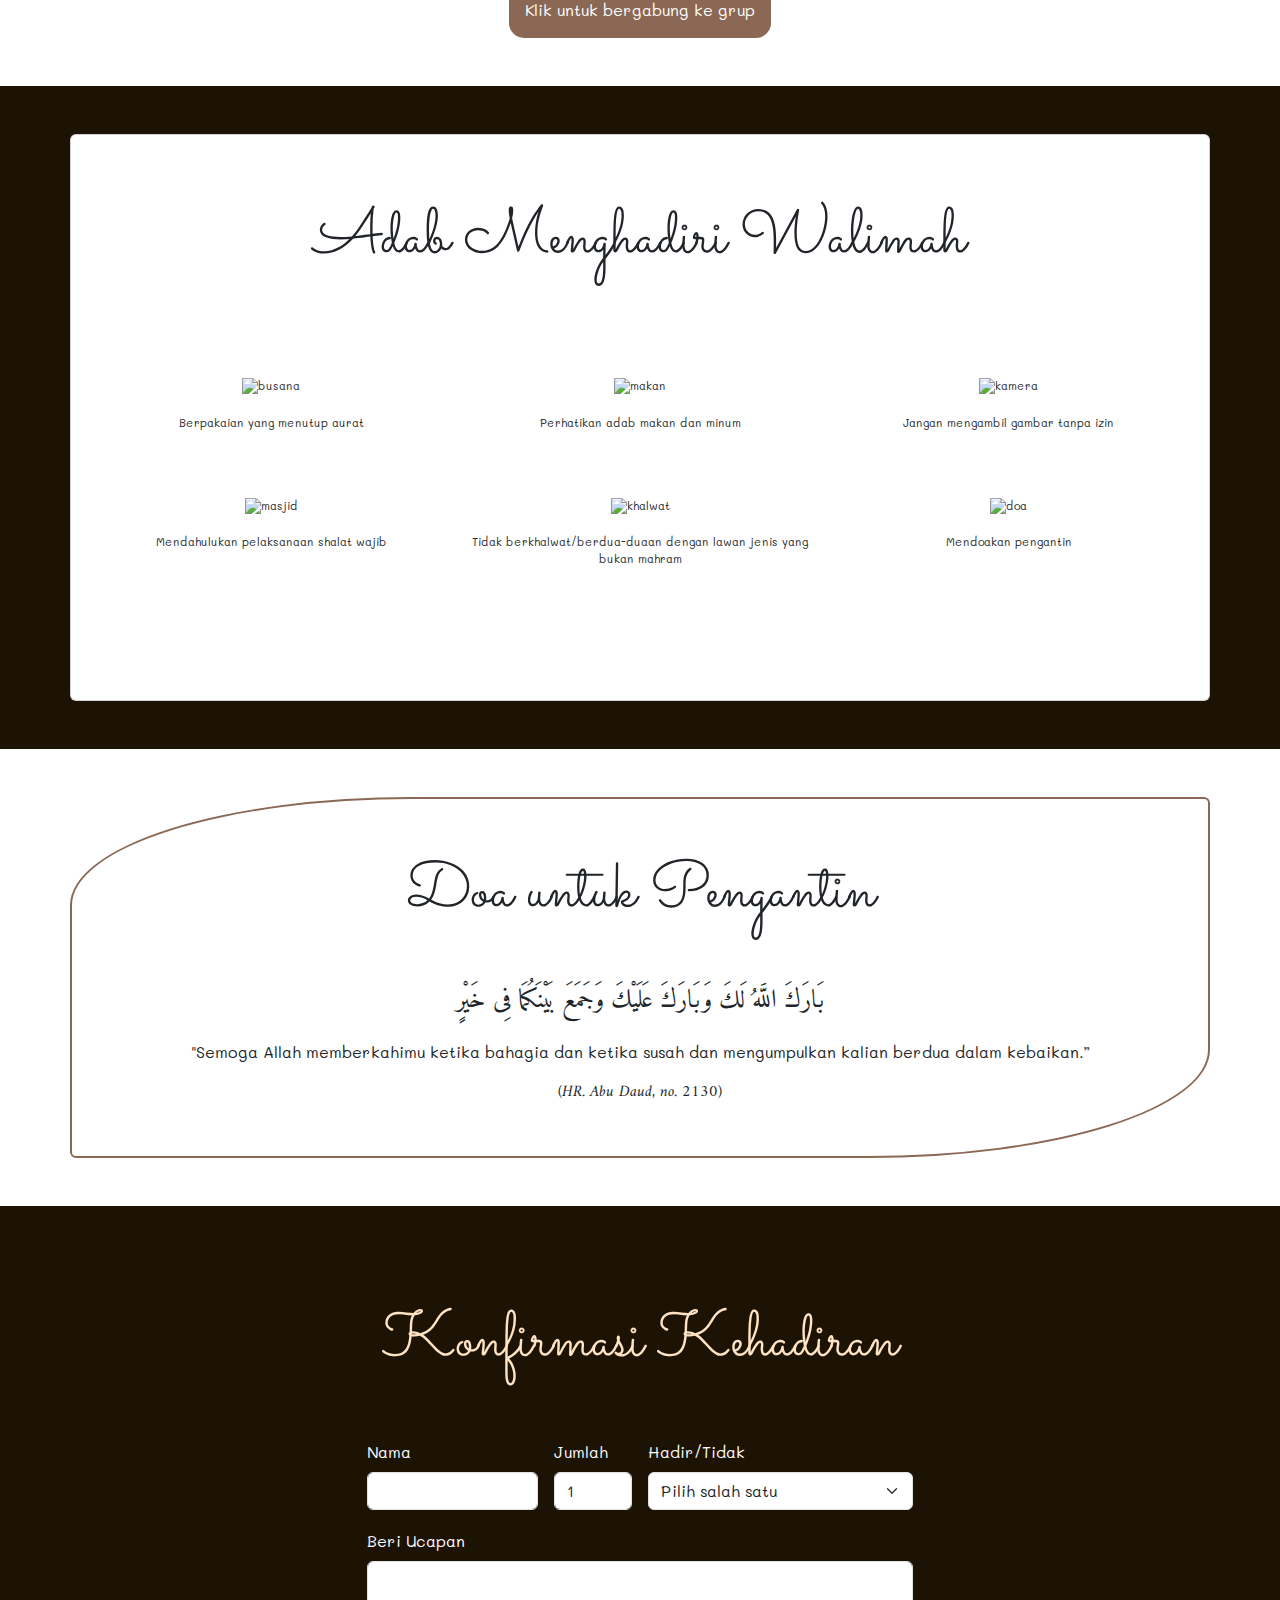
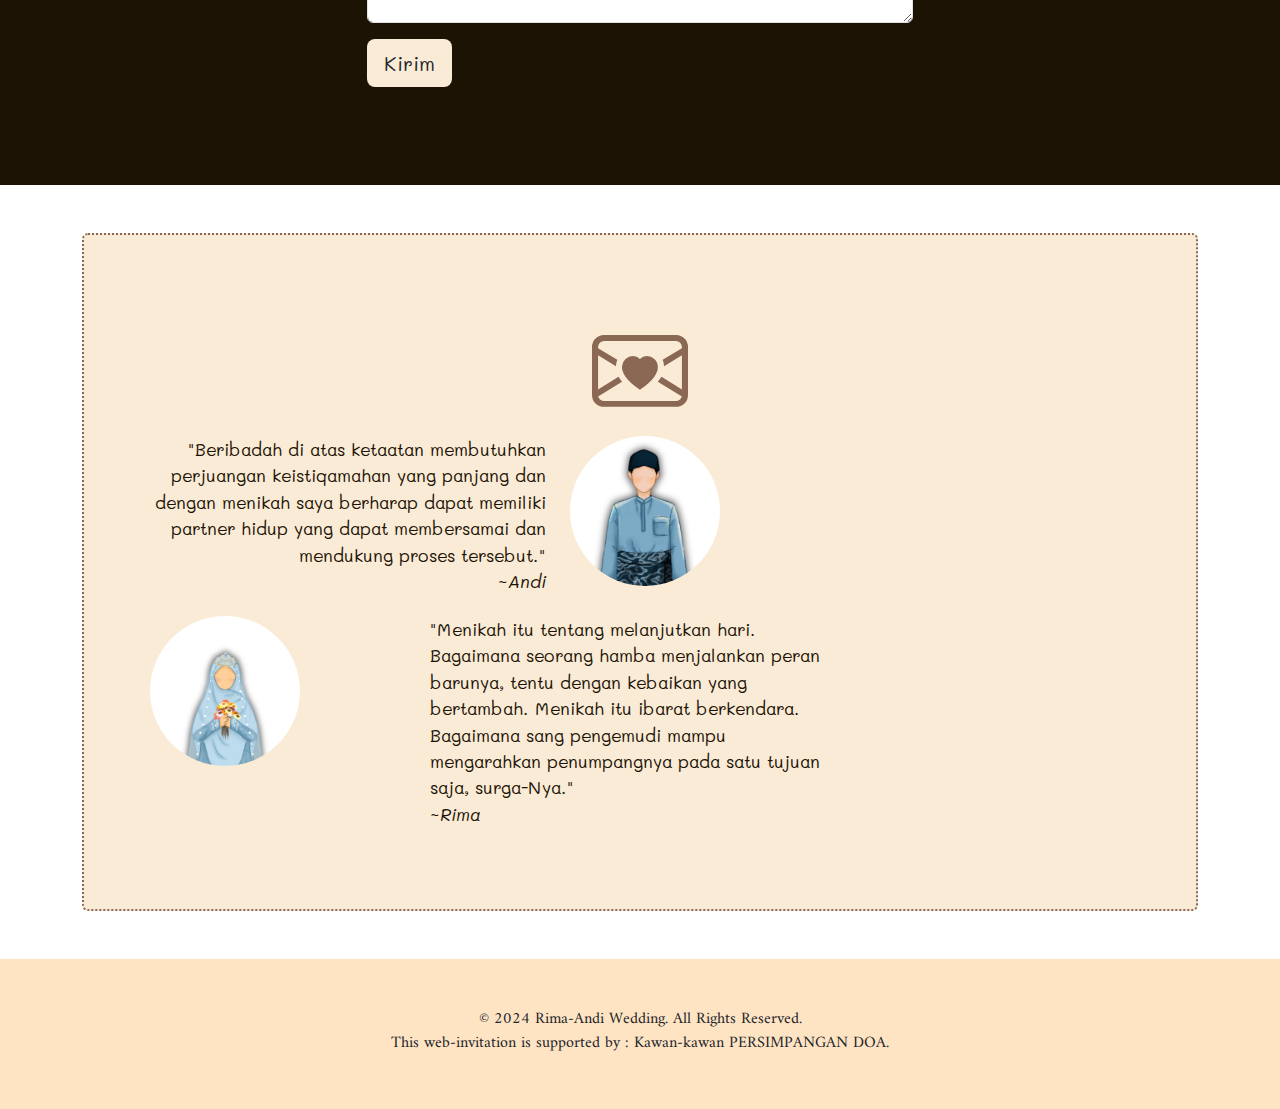
==== commit f3f8861e: "update white" ====
--- a/white/index.html
+++ b/white/index.html
@@ -6,7 +6,10 @@
   <meta name="viewport" content="width=device-width, initial-scale=1" />
   <title>Akad Rima & Andi</title>
   <link href="https://cdn.jsdelivr.net/npm/bootstrap@5.3.3/dist/css/bootstrap.min.css" rel="stylesheet"
-    integrity="sha384-QWTKZyjpPEjISv5WaRU9OFeRpok6YctnYmDr5pNlyT2bRjXh0JMhjY6hW+ALEwIH" crossorigin="anonymous" />
+    integrity="sha384-QWTKZyjpPEjISv5WaRU9OFeRpok6YctnYmDr5pNlyT2bRjXh0JMhjY6hW+ALEwIH" crossorigin="anonymous">
+  <script src="https://cdn.jsdelivr.net/npm/bootstrap@5.3.3/dist/js/bootstrap.bundle.min.js"
+    integrity="sha384-YvpcrYf0tY3lHB60NNkmXc5s9fDVZLESaAA55NDzOxhy9GkcIdslK1eN7N6jIeHz"
+    crossorigin="anonymous"></script>
   <link rel="preconnect" href="https://fonts.googleapis.com" />
   <link rel="preconnect" href="https://fonts.gstatic.com" crossorigin />
   <link
@@ -119,7 +122,7 @@
             <div class="col-md-12 col-12">
               <iframe class="maps"
                 src="https://www.google.com/maps/embed?pb=!1m18!1m12!1m3!1d3984.3943598005585!2d104.7576280749705!3d-2.98791709698815!2m3!1f0!2f0!3f0!3m2!1i1024!2i768!4f13.1!3m3!1m2!1s0x2e3b763fffffffff%3A0x8a4c35280f8447f5!2sMasjid%20Agung%20Sultan%20Mahmud%20Badaruddin%20Jayo%20Wikramo!5e0!3m2!1sid!2sid!4v1710315308912!5m2!1sid!2sid"
-                width="500" height="200" allowfullscreen="" loading="lazy"
+                width="100%" height="250px" allowfullscreen="" loading="lazy"
                 referrerpolicy="no-referrer-when-downgrade"></iframe>
 
             </div>
@@ -129,7 +132,7 @@
 
           <p style="opacity: 0.8;">pada hari/tanggal : </p>
           <div class="tgl mx-auto align-items-center">
-            <p>Ahad</p>
+            <p style="margin-top: 25px;">Ahad</p>
             <h1>13</h1>
             <p>April 2024</p>
           </div>
@@ -192,25 +195,29 @@
           <div class="card-body">
             <h1 class="card-title">Adab Menghadiri Walimah</h1>
             <div id="adab" class="adab row justify-content-center">
-              <div class="busana col-lg-4">
+              <div class="busana col-md-4 col-6">
                 <img src="https://diinvait.com/wp-content/uploads/2022/01/icon-busana1.png" alt="busana" />
                 <p>Berpakaian yang menutup aurat</p>
               </div>
-              <div class="makan col-lg-4">
+              <div class="makan col-md-4 col-6">
                 <img src="https://diinvait.com/wp-content/uploads/2022/01/icon-makan1.png" alt="makan" />
                 <p>Perhatikan adab makan dan minum</p>
               </div>
-              <div class="kamera col-lg-4">
+              <div class="kamera col-md-4 col-6">
                 <img src="https://diinvait.com/wp-content/uploads/2022/01/icon-kamera1.png" alt="kamera" />
-                <p>Berpakaian yang menutup aurat</p>
-              </div>
-              <div class="masjid col-lg-4">
+                <p>Jangan mengambil gambar tanpa izin</p>
+              </div>
+              <div class="masjid col-md-4 col-6">
                 <img src="https://diinvait.com/wp-content/uploads/2022/01/icon-masjid1.png" alt="masjid" />
-                <p>Berpakaian yang menutup aurat</p>
-              </div>
-              <div class="doa col-lg-4">
+                <p>Mendahulukan pelaksanaan shalat wajib</p>
+              </div>
+              <div class="khalwat col-md-4 col-6">
+                <img src="https://diinvait.com/wp-content/uploads/2022/01/icon-pria-wanita1.png" alt="khalwat">
+                <p>Tidak berkhalwat/berdua-duaan dengan lawan jenis yang bukan mahram </p>
+              </div>
+              <div class="doa col-md-4 col-6">
                 <img src="https://diinvait.com/wp-content/uploads/2022/01/icon-doa1.png" alt="doa" />
-                <p>Berpakaian yang menutup aurat</p>
+                <p>Mendoakan pengantin</p>
               </div>
             </div>
           </div>
@@ -236,130 +243,123 @@
     </div>
   </section>
 
+  <section id="rsvp" class="rsvp">
+    <div class="container">
+      <div class="row justify-content-center">
+        <div class="col-md-8 col-10 text-center mt-5 mb-5">
+          <h1>Konfirmasi Kehadiran</h1>
+        </div>
+
+        <div class="col-6">
+          <form id="my-form" class="row g-3 align-items-center justify-content-center mb-5" method="POST"
+            action="https://script.google.com/macros/s/AKfycbyo4wsJC6ROdABofnMu85XaHf70hmJGA4KaHZ1kDg6F3rcj_ZL5LkHFiKjw5uMFErLC/exec">
+            <div class="col-md-4">
+              <label for="nama" class="form-label">Nama</label>
+              <input type="text" class="form-control" id="nama" name="nama">
+            </div>
+            <div class="col-md-2">
+              <label for="jumlah" class="form-label">Jumlah</label>
+              <input type="number" class="form-control" id="jumlah" name="jumlah" min="1" max="5" length="1" value="1">
+            </div>
+            <div class="col-md-6">
+              <label for="hadir" class="form-label">Hadir/Tidak</label>
+              <select id="hadir" class="form-select" name="hadir">
+                <option selected>Pilih salah satu</option>
+                <option value="1">Insyaallah, saya akan hadir</option>
+                <option value="2">Mohon maaf, belum bisa hadir</option>
+                <option value="3">Ragu-ragu</option>
+              </select>
+            </div>
+            <div class="col-12">
+              <label for="ucapan" class="form-label">Beri Ucapan</label>
+              <textarea type="text" class="form-control" id="ucapan" name="ucapan"></textarea>
+            </div>
+            <div class="col-12">
+              <button type="submit" class="btn btn-lg">Kirim</button>
+            </div>
+          </form>
+
+        </div>
+      </div>
+    </div>
+  </section>
+
   <section id="end" class="end">
     <div class="container">
       <div class="card mt-5 mb-5">
         <div class="card-body">
           <h1 class="card-title text-center"><i class="bi bi-envelope-heart"></i></h1>
-          <p class="text-end">"Beribadah di atas ketaatan membutuhkan perjuangan keistiqamahan yang panjang dan dengan
-            menikah saya berharap dapat memiliki partner hidup yang dapat membersamai dan mendukung proses tersebut."
-            <br> ~<i>Andi</i>
-          </p>
-          <p>"Menikah itu tentang melanjutkan hari. Bagaimana seorang hamba menjalankan peran barunya, tentu dengan
-            kebaikan yang bertambah. Menikah itu ibarat berkendara. Bagaimana sang pengemudi mampu mengarahkan
-            penumpangnya pada satu tujuan saja, surga-Nya." <br> ~<i>Rima</i></p>
-        </div>
-      </div>
-    </div>
-  </section>
-
-  <section>
-    <div class="container">
-      <div class="card mt-5 mb-5">
-        <div class="card-body">
-          <form method="POST" action="YOUR_WEBAPP_URL">
-            <input name="Email" type="email" placeholder="Email" required>
-            <input name="Name" type="text" placeholder="Name" required>
-            <button type="submit">Send</button>
-          </form>
-        </div>
-      </div>
-    </div>
-  </section>
-
-  <div id="audio-container" class="audio-box">
+          <div class="col-10 align-items-center justify-content-center">
+            <div class="row ">
+              <div class="col-md-6">
+                <p class="text-end">"Beribadah di atas ketaatan membutuhkan perjuangan keistiqamahan yang panjang dan
+                  dengan
+                  menikah saya berharap dapat memiliki partner hidup yang dapat membersamai dan mendukung proses
+                  tersebut."
+                  <br> ~<i>Andi</i>
+              </div>
+              <div class="col-md-4">
+                <img src="assets/andi-crop.png" alt="andi" class="img-responsive rounded-circle">
+              </div>
+            </div>
+            <div class="row ">
+              <div class="col-md-4">
+                <img src="assets/rim-crop.png" alt="rima" class="img-responsive rounded-circle">
+              </div>
+              <div class="col-md-6">
+                <p>"Menikah itu tentang melanjutkan hari. Bagaimana seorang hamba menjalankan peran barunya, tentu
+                  dengan
+                  kebaikan yang bertambah. Menikah itu ibarat berkendara. Bagaimana sang pengemudi mampu mengarahkan
+                  penumpangnya pada satu tujuan saja, surga-Nya." <br> ~<i>Rima</i></p>
+              </div>
+            </div>
+          </div>
+        </div>
+      </div>
+    </div>
+  </section>
+
+
+</body>
+
+<footer>
+  <div id="audio-container">
     <audio id="song" autoplay loop>
-      <source src="https://diinvait.com/wp-content/uploads/2022/10/muad-perfect-vocals-only.mp3" type="audio/mp3">
+      <source src="assets/pesan-perubahan_badr-al-hamoudi.mp4" type="audio/mp4">
     </audio>
 
-    <div class="audio-icon-wrapper" id="unmute-sound" style="display: none;">
+    <div class="audio-icon-wrapper" style="display: none;">
       <div class="audio-icon">
         <i class="bi bi-play-circle"></i>
       </div>
     </div>
 
-    <div class="audio-icon-wrapper" id="mute-sound" style="display: none;">
+    <div class="audio-icon-wrapper" style="display: none;">
       <div class="audio-icon">
         <i aria-hidden="true" class="bi bi-pause-circle"></i>
       </div>
     </div>
   </div>
 
-</body>
-<footer>
+
   <div id="footer" class="footer">
     <div class="p-5 mx-auto text-center d-flex justify-content-center align-items-center">
-      This web-invitation is supported by : Kawan-kawan di PERSIMPANGAN DOA
+      <span>&copy 2024 Rima-Andi Wedding. All Rights Reserved. <br>
+        This web-invitation is supported by : Kawan-kawan PERSIMPANGAN DOA.</span>
     </div>
   </div>
 
+
+  <script src="https://cdn.jsdelivr.net/npm/@popperjs/core@2.11.8/dist/umd/popper.min.js"
+    integrity="sha384-I7E8VVD/ismYTF4hNIPjVp/Zjvgyol6VFvRkX/vR+Vc4jQkC+hVqc2pM8ODewa9r"
+    crossorigin="anonymous"></script>
+  <script src="https://cdn.jsdelivr.net/npm/bootstrap@5.3.3/dist/js/bootstrap.min.js"
+    integrity="sha384-0pUGZvbkm6XF6gxjEnlmuGrJXVbNuzT9qBBavbLwCsOGabYfZo0T0to5eqruptLy"
+    crossorigin="anonymous"></script>
+  <script src="https://code.jquery.com/jquery-3.7.1.min.js"
+    integrity="sha256-/JqT3SQfawRcv/BIHPThkBvs0OEvtFFmqPF/lYI/Cxo=" crossorigin="anonymous"></script>
   <script src="scripts.js"></script>
-  <script>
-    simplyCountdown(".simply-countdown", {
-      year: 2024, // required
-      month: 4, // required
-      day: 13, // required
-      hours: 8, // Default is 0 [0-23] integer
-      minutes: 0, // Default is 0 [0-59] integer
-      seconds: 0, // Default is 0 [0-59] integer
-      words: {
-        //words displayed into the countdown
-        days: { singular: " hari", plural: "hari" },
-        hours: { singular: " jam", plural: "jam" },
-        minutes: { singular: " menit", plural: "menit" },
-        seconds: { singular: " detik", plural: "detik" },
-      },
-    });
-  </script>
-
-  <script>
-    const rootElement = document.querySelector(":root");
-    const hero = document.getElementById('hero');
-    const audioIconWrapper = document.querySelector('.audio-icon-wrapper');
-    const song = document.querySelector('#song');
-
-    function disableScroll() {
-      scrollTop = window.pageYOffset || document.documentElement.scrollTop;
-      scrollLeft = window.pageXOffset || document.documentElement.scrollLeft;
-
-      window.onscroll = function () {
-        window.scrollTo(scrollTop, scrollLeft);
-      }
-
-      rootElement.style.scrollBehavior = 'auto';
-    }
-
-    function enableScroll() {
-      window.onscroll = function () { }
-      rootElement.style.scrollBehavior = 'smooth';
-      playAudio();
-    }
-
-    function playAudio() {
-      song.volume = 0.5;
-      audioIconWrapper.style.display = 'flex';
-      song.play();
-
-      isPlaying = 'true';
-    }
-
-    audioIconWrapper.onclick = function () {
-      if (isPlaying) {
-        song.pause();
-      } else {
-        song.play();
-      }
-
-      isPlaying = !isPlaying;
-    }
-
-
-
-    disableScroll();
-  </script>
-  <script src="https://cdn.jsdelivr.net/npm/bootstrap@5.3.3/dist/js/bootstrap.bundle.min.js"
-    integrity="sha384-YvpcrYf0tY3lHB60NNkmXc5s9fDVZLESaAA55NDzOxhy9GkcIdslK1eN7N6jIeHz"
-    crossorigin="anonymous"></script>
+
 </footer>
 
 </html>--- a/white/style.css
+++ b/white/style.css
@@ -5,6 +5,10 @@
   --text-shadow: 0 0 10px white, 0 0 20px rgb(249, 193, 141), 0 0 30px rgb(196, 139, 17), 0 0 40px rgb(181, 83, 9), 0 0 50px #1d1305, 0 0 60px rgba(255, 187, 0, 0.777), 0 0 70px white;
 }
 
+html {
+  scroll-behavior: smooth;
+}
+
 body {
   font-size: 1.2rem;
   font-family: "Mali", sans-serif;
@@ -56,7 +60,7 @@
 }
 
 .hero a:hover {
-  background-color: var(--semi-black);
+  background-color: white;
   color: goldenrod;
 }
 
@@ -65,6 +69,8 @@
 .satu {
   min-height: 100vh;
   background-color: whitesmoke;
+  /* padding-top: 40px;
+  padding-bottom: 40px; */
 }
 
 .satu h4 {
@@ -148,7 +154,7 @@
   background-color: wheat !important;
   color: var(--semi-black);
   padding: 10px;
-  border-radius: 10%;
+  border-radius: 20px;
 }
 
 .empat .card {
@@ -161,11 +167,17 @@
   color: white;
   width: 150px;
   padding: 20px;
-  border-radius: 50%;
+  border-top-left-radius: 50%;
+  border-top-right-radius: 50%;
+}
+
+.divider {
+  border: 1px dashed white;
 }
 
 .empat .tgl h1 {
   margin: 5px;
+  text-shadow: var(--text-shadow);
 }
 
 .empat h1 {
@@ -173,7 +185,6 @@
   font-size: 4rem;
   margin: 50px;
   color: antiquewhite;
-  /* text-shadow: var(--text-shadow); */
 }
 
 .empat .lokasi h4 {
@@ -237,19 +248,55 @@
 }
 
 .enam .card {
-  border: 1px solid var(--brown);
+  border: 2px double var(--brown);
   border-top-left-radius: 30%;
   border-bottom-right-radius: 30%;
+  padding: 20px;
+}
+
+.enam h1 {
+  font-size: 4rem;
+  font-family: "Sacramento";
+  margin-top: 20px;
+}
+
+.rsvp {
+  background-color: var(--semi-black);
+  padding-top: 50px;
+  padding-bottom: 50px;
+}
+
+.rsvp h1 {
+  font-family: "Sacramento", cursive;
+  font-size: 4rem;
+  color: bisque;
+  opacity: 0.7htm;
+}
+
+.rsvp label {
+  color: white;
+  font-size: 1rem;
+}
+
+.rsvp button {
+  background-color: antiquewhite;
+}
+
+.rsvp button:hover {
+  background-color: var(--brown);
+  color: antiquewhite;
 }
 
 .end .card {
   background-color: antiquewhite;
   border: 2px dotted var(--brown);
+  padding: 50px;
 }
 
 .end h1 {
   font-size: 6rem;
   color: #8a6853;
+  margin: 10px;
 }
 
 .end p {
@@ -257,11 +304,11 @@
   color: var(--semi-black);
 }
 
-.footer {
-  background-color: bisque;
-  height: 100px;
-  font-size: 1rem;
-  font-family: "Amiri", sans-serif;
+.end img {
+  width: 150px;
+  margin-bottom: 30px;
+  /* border: 2px solid goldenrod; */
+  /* box-shadow: 5px 5px 10px 10px beige; */
 }
 
 .audio-icon-wrapper {
@@ -275,6 +322,13 @@
   color: bisque;
   mix-blend-mode: difference;
   opacity: 0.6;
+}
+
+.footer {
+  background-color: bisque;
+  height: 150px;
+  font-size: 1rem;
+  font-family: "Amiri", sans-serif;
 }
 
 /* .hero { */
